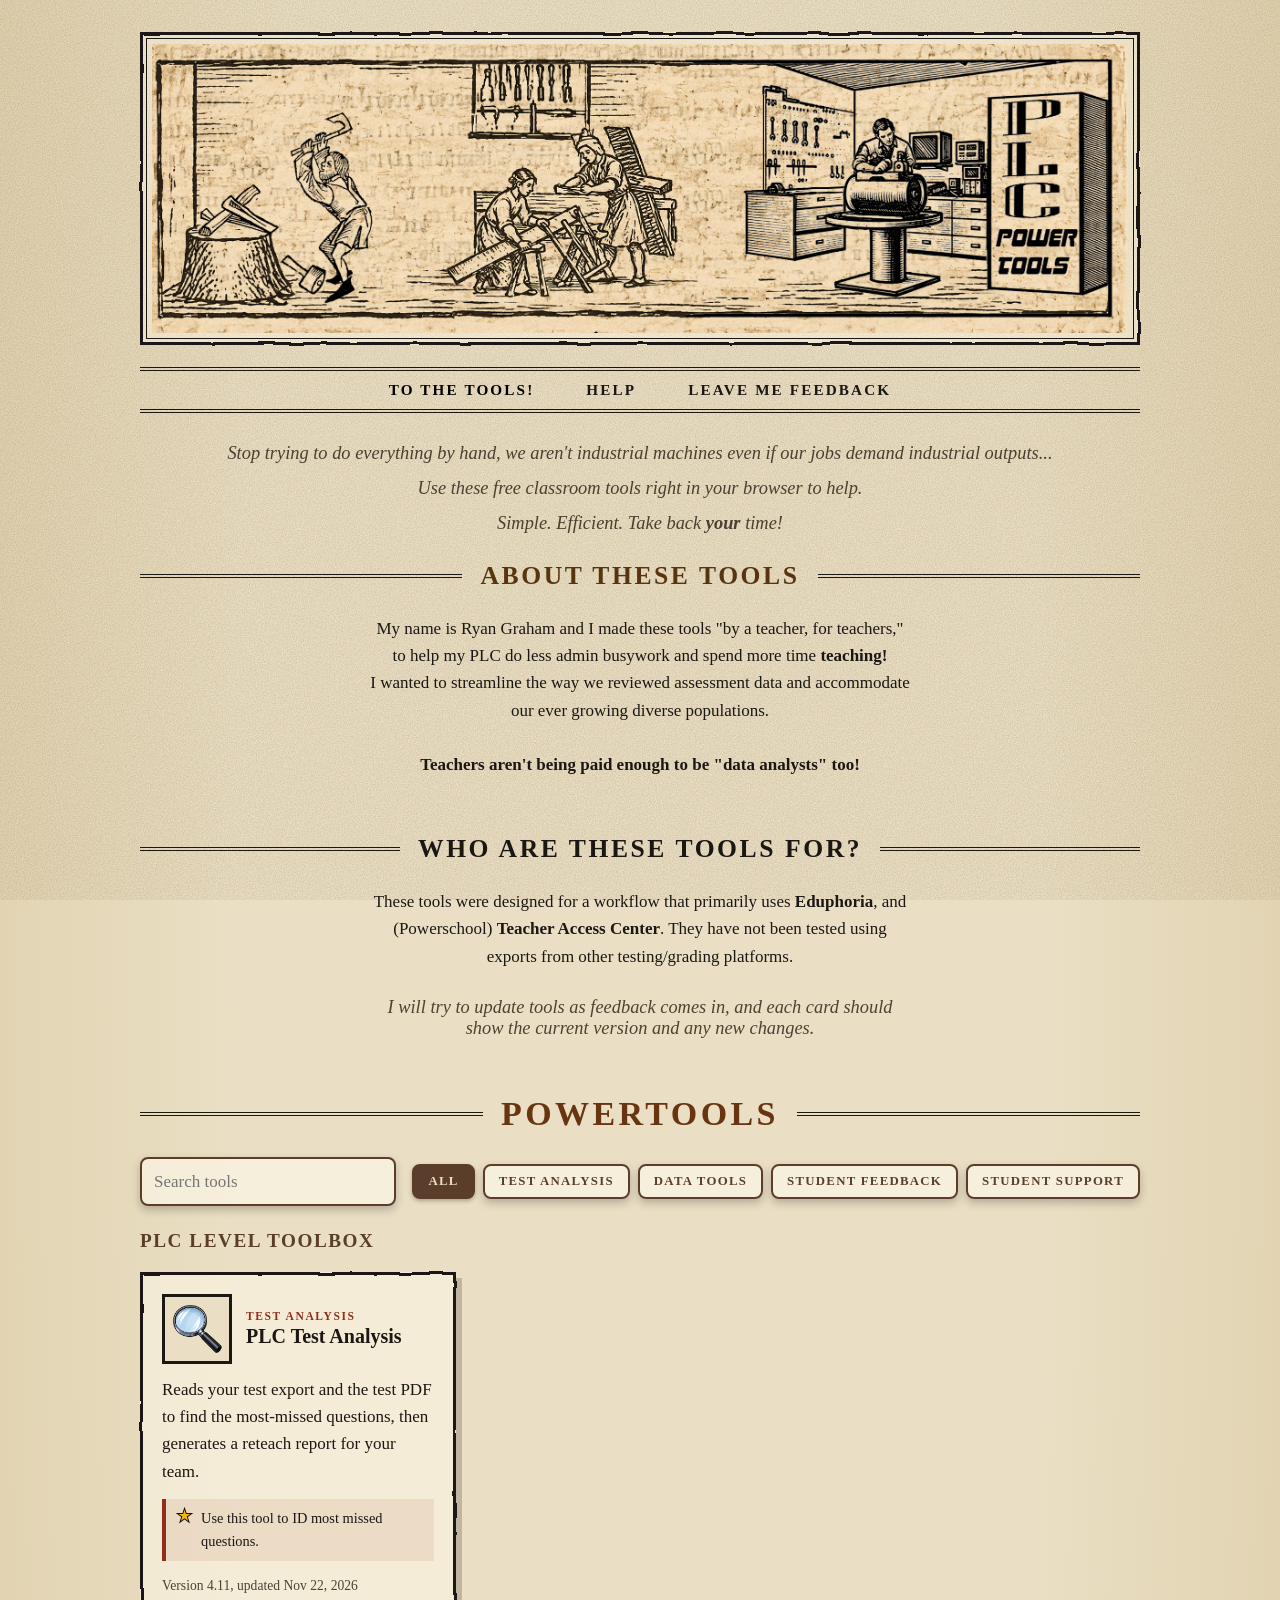
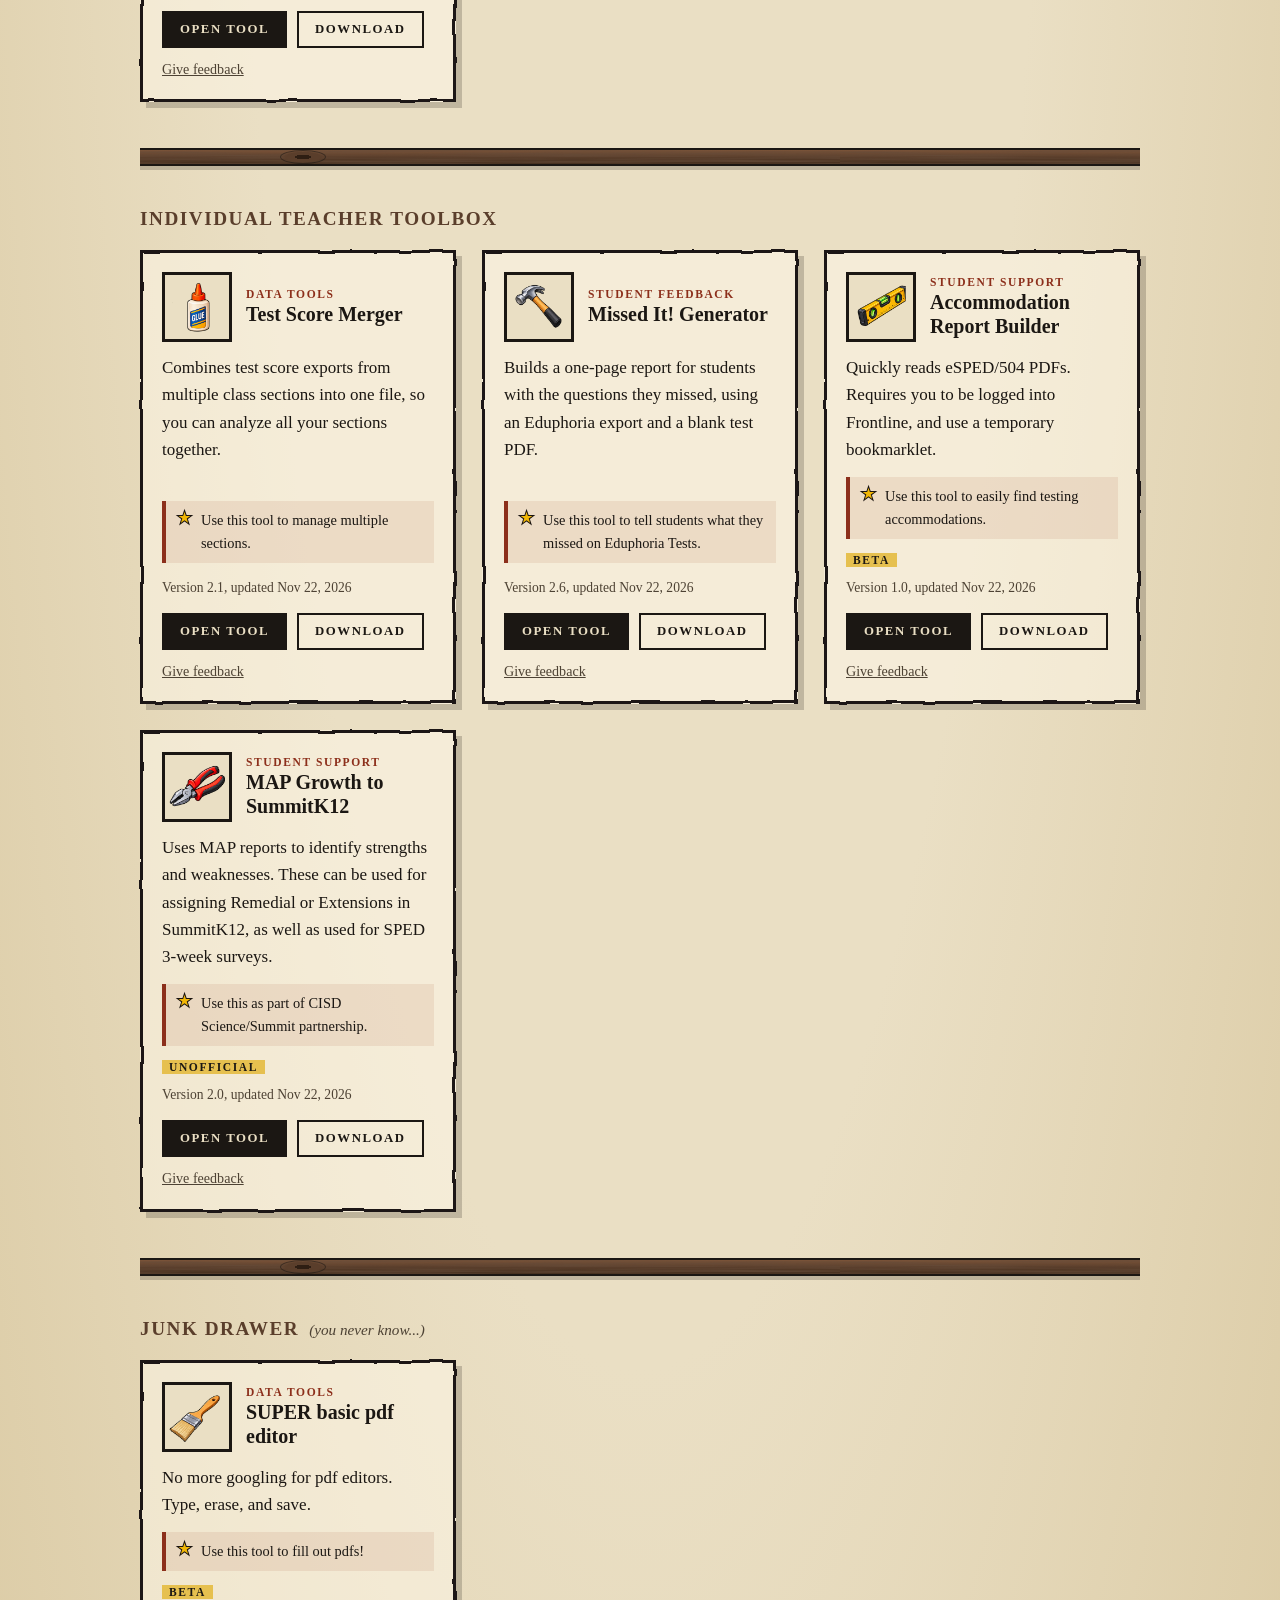
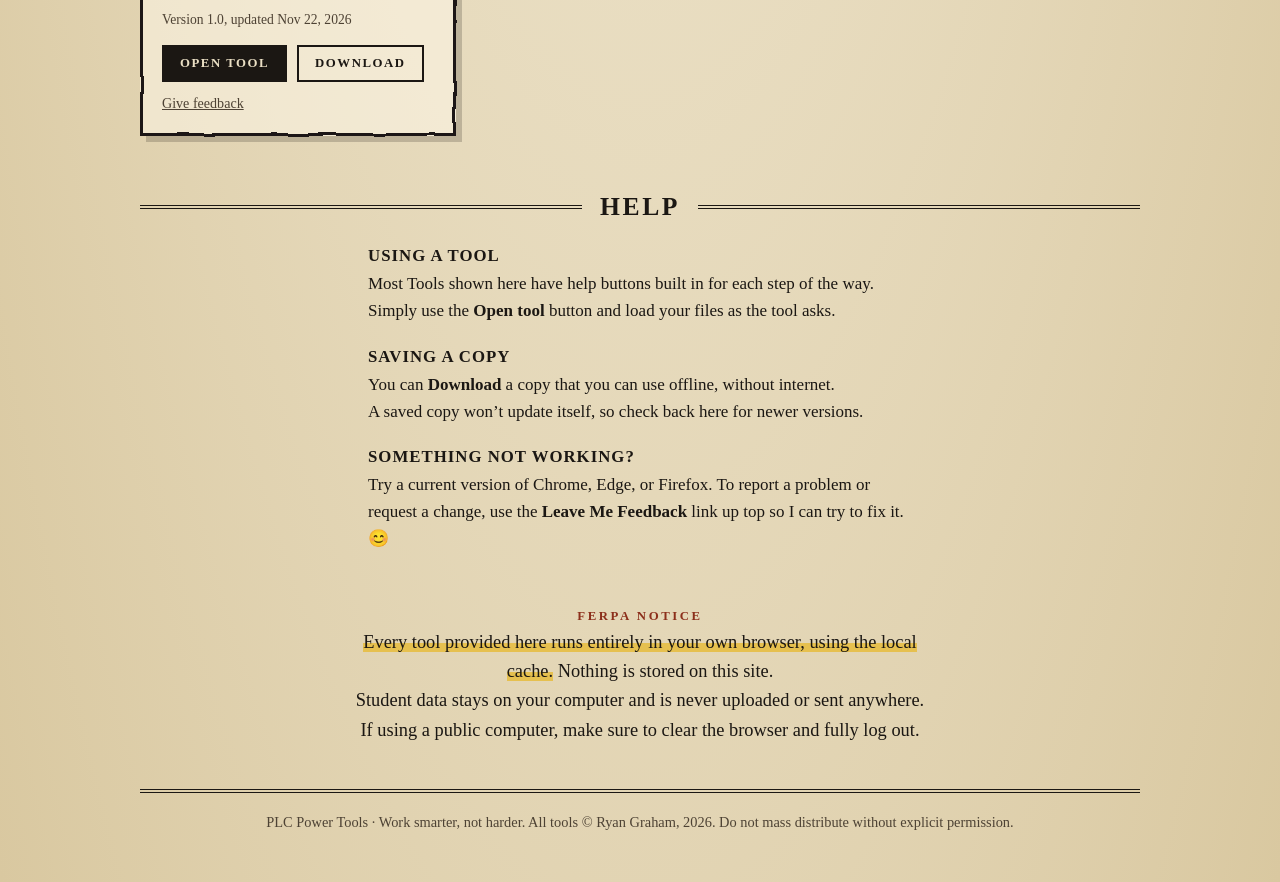
==== index.html @ 50024a50 "Update index.html" ====
<!DOCTYPE html>
<html lang="en">
<head>
<meta charset="utf-8">
<meta name="viewport" content="width=device-width, initial-scale=1">
<title>PLC Power Tools</title>
<link rel="icon" type="image/png" href="images/favicon.png">
<link rel="apple-touch-icon" href="images/apple-touch-icon.png">
<link rel="stylesheet" href="style.css">
<style id="editor-tweaks">/*ED:{"body > div:nth-of-type(1) > nav:nth-of-type(1) > a:nth-of-type(1)":{"color":"#000000"},"#help > div:nth-of-type(1)":{"width":"700px"},"#tools > h2:nth-of-type(1)":{"color":"#683512","font-size":"34px"},"#about > h2:nth-of-type(1)":{"color":"#5c3610"},"body > div:nth-of-type(1) > header:nth-of-type(1) > p:nth-of-type(2)":{"display":"flex","flex-direction":"column","align-items":"center","text-align":"center"},"body > div:nth-of-type(1) > header:nth-of-type(1) > p:nth-of-type(1)":{"display":"flex","flex-direction":"column","align-items":"center","text-align":"center"}}*/
body > div:nth-of-type(1) > nav:nth-of-type(1) > a:nth-of-type(1){color:#000000 !important}
#help > div:nth-of-type(1){width:700px !important}
#tools > h2:nth-of-type(1){color:#683512 !important;font-size:34px !important}
#about > h2:nth-of-type(1){color:#5c3610 !important}
body > div:nth-of-type(1) > header:nth-of-type(1) > p:nth-of-type(2){display:flex !important;flex-direction:column !important;align-items:center !important;text-align:center !important}
body > div:nth-of-type(1) > header:nth-of-type(1) > p:nth-of-type(1){display:flex !important;flex-direction:column !important;align-items:center !important;text-align:center !important}
</style>
<style id="card-tweaks">
/* Status tag (Beta, Unofficial) sits between the note and the version line */
.badge-top{display:block;width:fit-content;margin:0 0 10px 0;font:700 .72rem var(--slab);letter-spacing:.14em;text-transform:uppercase}
/* Star in front of each note */
.note-line{display:flex;align-items:flex-start;gap:8px}
.note-star{color:#f2b705;-webkit-text-stroke:1px #1a1410;font-size:1.3em;line-height:1;flex:none}
</style>
</head>
<body>
<svg width="0" height="0" style="position:absolute" aria-hidden="true"><filter id="rough"><feTurbulence type="fractalNoise" baseFrequency=".035" numOctaves="2" seed="4"/><feDisplacementMap in="SourceGraphic" scale="3.5"/></filter></svg>
  
  <div class="wrap">
  <header>
    <h1 class="sr" id="site-title">PLC Powertools</h1>
    <div class="frame rough"><img src="images/header.png" alt="PLC Power Tools! Power up your teaching toolbox."></div>
  </header>
    <nav aria-label="Sections">
  <a href="#tools" style="color: brown;">To the Tools!</a><br>
  <a href="#help">Help</a><br>
  <a href="feedback.html">Leave Me Feedback</a>
</nav>
    
    <header>
    <p class="tagline">Stop trying to do everything by hand, we aren't industrial machines even if our jobs demand industrial outputs...</p>
    <p class="tagline">Use these free classroom tools right in your browser to help.</p>
<p class="tagline">Simple. Efficient.&nbsp;Take back <b>your</b> time!</p><br>
  </header>

  <section id="about">
    <h2 class="sec">About These Tools</h2>
    <div class="prose">
      <p style="text-align: center;">My name is Ryan Graham and I made these tools "by a teacher, for teachers," to help my PLC do less admin busywork and spend more time <b>teaching!</b> <br> I wanted to streamline the way we reviewed assessment data and accommodate our ever growing diverse populations.</p><br>
      <p style="text-align: center;"><b> Teachers aren't being paid enough to be "data analysts" too!</b> </p>
    </div>
  </section>
  
 <section id="Who">
    <h2 class="sec">Who are these tools for?</h2>
    <div class="prose">
      <p style="text-align: center;">These tools were designed for a workflow that primarily uses <b>Eduphoria</b>, and (Powerschool) <b>Teacher Access Center</b>. They have not been tested using exports from other testing/grading platforms.</p><br>
      <p class="tagline">  I will try to update tools as feedback comes in, and each card should show the current version and any new changes. </p>
    </div>
  </section>
  
  <section id="tools">
    <h2 class="sec">Powertools</h2>
    <div class="controls">
      <input class="search" id="search" type="search" placeholder="Search tools" aria-label="Search tools">
      <div class="chips" id="chips" role="group" aria-label="Filter by category"></div>
    </div>
    <div id="boxes"></div>
    <div class="sr" id="status" role="status" aria-live="polite"></div>
  </section>

  <section id="help">
    <h2 class="sec">Help</h2>
    <div class="prose">
      <h3>Using a tool</h3>
      <p>Most Tools shown here have help buttons built in for each step of the way.</p>
      <p>Simply use the <strong>Open tool</strong> button and load your files as the tool asks.</p>
      <h3>Saving a copy</h3>
      <p>You can <strong>Download</strong> a copy that you can use offline, without internet. <br>A saved copy won’t update itself, so check back here for newer versions.</p>
      <h3>Something not working?</h3>
      <p>Try a current version of Chrome, Edge, or Firefox. To report a problem or request a change, use the <strong>Leave Me Feedback</strong> link up top so I can try to fix it. &#x1F60A;</p>
    </div>
  </section>


  <p class="promise"><b>FERPA Notice</b><mark>Every tool provided here runs entirely in your own browser, using the local cache.</mark> Nothing is stored on this site.<br> Student data stays on your computer and is never uploaded or sent anywhere. If using a public computer, make sure to clear the browser and fully log out.</p>

  <footer>PLC Power Tools &middot; Work smarter, not harder. All tools &copy; Ryan Graham, 2026. Do not mass distribute without explicit permission. </footer>
</div>

<script>
let TOOLS = [], activeCat = "All";
const BOXES = [
  {id:"plc",     title:"PLC Level Toolbox"},
  {id:"teacher", title:"Individual Teacher Toolbox"},
  {id:"junk",    title:"Junk Drawer", sub:"(you never know...)",
   empty:"Nothing in here yet... but give it time, the junk drawer always fills up with something."}
];
const $ = id => document.getElementById(id);
const ICONS = {
  drill:'<svg viewBox="0 0 64 64" aria-hidden="true"><path class="k" d="M20 16h26c5 0 8 3 8 8v4c0 3-2 5-5 5H20z"/><path class="k" d="M36 33h12l-3 22H33z"/><rect class="l" x="10" y="19" width="10" height="14"/><path class="l" d="M10 26H3M7 22l-3 8"/><path class="pp" d="M28 19v6M34 19v6M40 19v6"/></svg>',
  saw:'<svg viewBox="0 0 64 64" aria-hidden="true"><circle class="l" style="stroke-width:8;stroke-dasharray:6.5 5.02;stroke-linecap:butt" cx="32" cy="32" r="22"/><circle class="k" cx="32" cy="32" r="17"/><circle class="pf" cx="32" cy="32" r="4"/><path class="pp" d="M32 14v8M32 42v8M14 32h8M42 32h8"/></svg>',
  hammer:'<svg viewBox="0 0 64 64" aria-hidden="true"><g transform="rotate(35 32 32)"><rect class="k" x="28" y="22" width="8" height="40" rx="2"/><rect class="k" x="14" y="8" width="36" height="14" rx="2"/><path class="k" d="M14 10Q5 12 3 22l8-3q2-4 3-3z"/><path class="pp" d="M32 30v26"/></g></svg>',
  balance:'<svg viewBox="0 0 64 64" aria-hidden="true"><path class="l" d="M32 8v44M22 56h20M11 18h42M11 18l-8 20M11 18l8 20M53 18l-8 20M53 18l8 20"/><path class="k" d="M2 38h18q0 9-9 9t-9-9zM44 38h18q0 9-9 9t-9-9z"/><circle class="k" cx="32" cy="8" r="4"/></svg>',
  wrench:'<svg viewBox="0 0 64 64" aria-hidden="true"><g transform="rotate(-45 32 32)"><rect class="k" x="28" y="22" width="8" height="40" rx="4"/><circle class="k" cx="32" cy="15" r="11"/><rect class="pf" x="28.5" y="2" width="7" height="12"/></g></svg>',
  screwdriver:'<svg viewBox="0 0 64 64" aria-hidden="true"><g transform="rotate(45 32 32)"><rect class="k" x="25" y="34" width="14" height="26" rx="5"/><path class="l" d="M32 34V6"/><path class="k" d="M28 8h8l-1-5h-6z"/><path class="pp" d="M30 40v14M34 40v14"/></g></svg>',
  level:'<svg viewBox="0 0 64 64" aria-hidden="true"><rect class="k" x="4" y="22" width="56" height="20" rx="2"/><rect class="pf" x="21" y="27" width="22" height="10" rx="5"/><circle class="k" cx="32" cy="32" r="3"/><path class="l" style="stroke-width:1.5" d="M27 28v8M37 28v8"/><circle class="pf" cx="11" cy="32" r="3"/><circle class="pf" cx="53" cy="32" r="3"/></svg>',
  "tape-measure":'<svg viewBox="0 0 64 64" aria-hidden="true"><circle class="k" cx="28" cy="32" r="22"/><circle class="pf" cx="28" cy="32" r="11"/><circle class="k" cx="28" cy="32" r="4"/><rect class="k" x="40" y="42" width="22" height="7"/><rect class="k" x="61" y="39" width="3" height="12"/><path class="pp" d="M49 42v4M53 42v4M57 42v4"/></svg>',
  pliers:'<svg viewBox="0 0 64 64" aria-hidden="true"><path class="l" style="stroke-width:5" d="M27 5l5 25M37 5l-5 25"/><path class="l" style="stroke-width:7" d="M32 30l-9 27M32 30l9 27"/><circle class="pf" cx="32" cy="30" r="3"/></svg>',
  clamp:'<svg viewBox="0 0 64 64" aria-hidden="true"><path class="l" style="stroke-width:7;stroke-linejoin:round" d="M50 10H18q-8 0-8 8v28q0 8 8 8h32"/><path class="l" style="stroke-width:5" d="M36 61V24"/><rect class="k" x="30" y="19" width="12" height="5"/><path class="l" style="stroke-width:4" d="M28 61h16"/></svg>',
  magnifier:'<svg viewBox="0 0 64 64" aria-hidden="true"><circle class="l" style="stroke-width:6" cx="26" cy="26" r="16"/><path class="l" style="stroke-width:9" d="M38 38l20 20"/><path class="l" style="stroke-width:2" d="M17 22q3-6 9-7"/></svg>',
  paintbrush:'<svg viewBox="0 0 64 64" aria-hidden="true"><g transform="rotate(40 32 32)"><rect class="k" x="29" y="34" width="6" height="28" rx="3"/><rect class="k" x="26" y="24" width="12" height="11"/><path class="k" d="M26 24Q24 10 32 3Q40 10 38 24z"/><path class="pp" d="M27 30h10"/></g></svg>',
  glue:'<svg viewBox="0 0 64 64" aria-hidden="true"><path class="k" d="M20 28h24q4 0 4 5v21q0 5-5 5H21q-5 0-5-5V33q0-5 4-5z"/><path class="k" d="M24 28l4-10h8l4 10z"/><path class="k" d="M29 18l3-14 3 14z"/><rect class="pf" x="21" y="36" width="22" height="14" rx="1"/><path class="l" style="stroke-width:2" d="M25 41h14M25 46h10"/><path class="pp" d="M25 25h14"/></svg>'
};
// DEV NOTES: Unused tool icons that can be found in index: DRILL, SAW, BALANCE, WRENCH, SCREWDRIVER, TAPE-MEASURE, PLIERS, CLAMP, PAINTBRUSH
function el(tag, attrs, ...kids){
  const e = document.createElement(tag);
  for (const [k,v] of Object.entries(attrs||{})){
    if (k === "text") e.textContent = v; else e.setAttribute(k, v);
  }
  kids.forEach(c => e.append(c));
  return e;
}
function fmtDate(s){
  const d = new Date(s + "T12:00:00");
  return isNaN(d) ? s : d.toLocaleDateString(undefined,{year:"numeric",month:"short",day:"numeric"});
}
async function download(t, btn){
  const label = btn.textContent;
  try{
    const r = await fetch(t.file + "?v=" + encodeURIComponent(t.version), {cache:"no-cache"});
    if (!r.ok) throw new Error(r.status);
    const url = URL.createObjectURL(await r.blob());
    const a = el("a", {href:url, download:t.file.split("/").pop()});
    document.body.append(a); a.click(); a.remove(); URL.revokeObjectURL(url);
  }catch(e){
    btn.textContent = "Download failed";
    setTimeout(() => btn.textContent = label, 2500);
  }
}
function card(t){
  const open = el("a", {class:"btn primary", href:t.file + "?v=" + encodeURIComponent(t.version), text:"Open tool"});
  const dl = el("button", {class:"btn secondary", type:"button", text:"Download"});
  dl.addEventListener("click", () => download(t, dl));
  const fb = el("a", {class:"link", href:"feedback.html?tool=" + encodeURIComponent(t.id), text:"Give feedback"});
  const cat = el("p",{class:"cat",text:t.category});
  const tag = t.status ? el("span",{class:"badge badge-top",text:t.status}) : "";
  const head = el("div",{class:"head"});
  if (t.icon){
    const p = el("span",{class:"plate"});
    const img = el("img",{src:"images/icons/" + t.icon + ".png", alt:"", loading:"lazy"});
    // If the image file is missing, fall back to the old built-in drawing
    img.addEventListener("error", () => {
      if (ICONS[t.icon]) p.innerHTML = ICONS[t.icon]; else p.remove();
    });
    p.append(img);
    head.append(p);
  }
  head.append(el("div",{}, cat, el("h3",{text:t.title})));
  const c = el("article", {class:"card rough"},
    head,
    el("p",{class:"desc",text:t.description}),
    t.note ? el("p",{class:"note-line"}, el("span",{class:"note-star","aria-hidden":"true",text:"\u2605"}), el("span",{text:t.note})) : "",
    tag,
    el("p",{class:"meta",text:"Version " + t.version + ", updated " + fmtDate(t.updated)}),
    el("div",{class:"actions"}, open, dl, fb)
  );
  return c;
}
function render(){
  const q = $("search").value.trim().toLowerCase();
  const filtering = activeCat !== "All" || q !== "";
  const list = TOOLS.filter(t =>
    (activeCat === "All" || t.category === activeCat) &&
    (!q || (t.title + " " + t.description + " " + t.category).toLowerCase().includes(q)));
  const root = $("boxes"); root.replaceChildren();
  let shown = 0;
  BOXES.forEach(b => {
    const items = list.filter(t => (t.toolbox || "teacher") === b.id);
    // Hide a toolbox with no matches; an empty box with a teaser only shows when nothing is filtered
    if (!items.length && !(b.empty && !filtering)) return;
    if (shown++) root.append(el("div",{class:"divider",role:"separator"}));
    const title = el("h3",{class:"box-title"}, b.title);
    if (b.sub) title.append(el("span",{class:"box-sub",text:b.sub}));
    const box = el("div",{class:"toolbox"}, title);
    if (items.length){
      const g = el("div",{class:"grid"});
      items.forEach(t => g.append(card(t)));
      box.append(g);
    } else {
      box.append(el("div",{class:"empty",text:b.empty}));
    }
    root.append(box);
  });
  if (!shown) root.append(el("div",{class:"empty",text:"No tools match. Clear the search or choose another category."}));
  $("status").textContent = list.length + (list.length === 1 ? " tool shown" : " tools shown");
}
function renderChips(){
  const cats = ["All", ...new Set(TOOLS.map(t => t.category))];
  const box = $("chips"); box.replaceChildren();
  if (cats.length < 3) return;
  cats.forEach(c => {
    const b = el("button",{class:"chip",type:"button","aria-pressed":String(c===activeCat),text:c});
    b.addEventListener("click", () => { activeCat = c; renderChips(); render(); });
    box.append(b);
  });
}
async function init(){
  try{
    const r = await fetch("tools.json", {cache:"no-cache"});
    if (!r.ok) throw new Error("HTTP " + r.status);
    const data = await r.json();
    if (data.site && data.site.title){ $("site-title").textContent = data.site.title; document.title = data.site.title; }
    TOOLS = data.tools || [];
    renderChips(); render();
    $("search").addEventListener("input", render);
  }catch(e){
    $("boxes").append(el("div",{class:"error",text:"Couldn’t load the tool list. If you opened this file directly from your computer, publish it with GitHub Pages or a local web server instead, because browsers block loading tools.json from a local file."}));
  }
}
init();
</script>
</body>
</html>
---- style.css ----
:root{
  --paper:#eadfc4; --paper2:#d9c8a0; --ink:#1b1713; --soft:#4d4234; --rust:#8c2f1b; --mark:#e6c04f; --brown:#5a3e2b;
  --slab:Rockwell,"Rockwell Nova","Roboto Slab",Clarendon,"Bookman Old Style",Georgia,serif;
  --body:Charter,"Bitstream Charter","Sitka Text",Georgia,serif;
}
*{box-sizing:border-box}
html{background:var(--paper2); scroll-behavior:smooth}
body{margin:0; min-height:100vh; color:var(--ink); font:17px/1.6 var(--body);
  background:radial-gradient(ellipse at 50% 25%,var(--paper) 45%,var(--paper2) 100%)}
body::before{content:""; position:fixed; inset:0; pointer-events:none; opacity:.5; mix-blend-mode:multiply;
  background:url("data:image/svg+xml,%3Csvg xmlns='http://www.w3.org/2000/svg' width='300' height='300'%3E%3Cfilter id='n'%3E%3CfeTurbulence type='fractalNoise' baseFrequency='.85' numOctaves='3' stitchTiles='stitch'/%3E%3CfeColorMatrix values='0 0 0 0 .35 0 0 0 0 .27 0 0 0 0 .17 0 0 0 .9 -.25'/%3E%3C/filter%3E%3Crect width='300' height='300' filter='url(%23n)'/%3E%3C/svg%3E")}
.wrap{max-width:1040px; margin:0 auto; padding:32px 20px 48px}
.sr{position:absolute; width:1px; height:1px; overflow:hidden; clip:rect(0 0 0 0); white-space:nowrap}
.rough{position:relative}
.rough::before{content:""; position:absolute; inset:0; border:3px solid var(--ink); filter:url(#rough); pointer-events:none}
.frame{padding:12px; background:rgba(255,250,235,.4)}
.frame::after{content:""; position:absolute; inset:6px; border:1px solid var(--ink); pointer-events:none}
.frame img{display:block; width:100%; height:auto}
.tagline{margin:14px 0 0; text-align:center; font:italic 1.15rem var(--body); color:var(--soft)}
nav{display:flex; justify-content:center; flex-wrap:wrap; margin:22px 0 30px; border-top:4px double var(--ink); border-bottom:4px double var(--ink)}
nav a{padding:10px 26px; font:700 .95rem var(--slab); letter-spacing:.14em; text-transform:uppercase; color:var(--ink); text-decoration:none}
nav a:hover{color:var(--rust)}
a:focus-visible,button:focus-visible,input:focus-visible,summary:focus-visible{outline:3px solid var(--rust); outline-offset:2px}
.promise{max-width:62ch; margin:0 auto 44px; text-align:center; font-size:1.15rem}
.promise b{display:block; font:700 .8rem var(--slab); letter-spacing:.2em; text-transform:uppercase; color:var(--rust); margin-bottom:4px}
.promise mark{background:linear-gradient(transparent 55%,var(--mark) 55%); color:inherit}
.sec{display:flex; align-items:center; gap:18px; margin:0 0 24px; font:700 1.6rem var(--slab); letter-spacing:.1em; text-transform:uppercase}
.sec::before,.sec::after{content:""; flex:1; border-top:4px double var(--ink)}
section{margin-bottom:56px; scroll-margin-top:12px}
.controls{display:flex; flex-wrap:wrap; gap:12px 16px; align-items:center; margin-bottom:24px}
.search{flex:1 1 240px; min-width:0; padding:9px 12px; font:inherit; color:var(--ink);
  background:rgba(255,250,235,.6); border:2px solid var(--brown); border-radius:8px;
  box-shadow:0 4px 8px rgba(27,23,19,.25)}
.chips{display:flex; flex-wrap:wrap; gap:8px}
.chip{font:700 .8rem var(--slab); letter-spacing:.1em; text-transform:uppercase; padding:8px 14px;
  color:var(--brown); background:rgba(255,250,235,.6); border:2px solid var(--brown); border-radius:8px;
  cursor:pointer; box-shadow:0 4px 8px rgba(27,23,19,.25)}
.chip:hover{transform:translateY(-1px); box-shadow:0 6px 10px rgba(27,23,19,.3)}
.chip[aria-pressed="true"]{background:var(--brown); color:var(--paper); box-shadow:0 2px 4px rgba(27,23,19,.3)}
.grid{display:grid; grid-template-columns:repeat(auto-fill,minmax(300px,1fr)); gap:26px}
.card{display:flex; flex-direction:column; padding:22px; background:rgba(255,250,235,.5); box-shadow:6px 6px 0 rgba(27,23,19,.2)}
.head{display:flex; gap:14px; align-items:center; margin-bottom:12px}
.plate{flex:none; width:70px; height:70px; display:grid; place-items:center; border:3px solid var(--ink); background:var(--paper)}
.plate svg{width:50px; height:50px; color:var(--ink)}
.plate img{display:block; width:56px; height:56px; object-fit:contain}
.k{fill:currentColor} .l{fill:none; stroke:currentColor; stroke-width:3; stroke-linecap:round} .pp{fill:none; stroke:var(--paper); stroke-width:2} .pf{fill:var(--paper)}
.cat{margin:0 0 2px; font:700 .72rem var(--slab); letter-spacing:.14em; text-transform:uppercase; color:var(--rust)}
.badge{margin-left:8px; padding:1px 7px; background:var(--mark); color:var(--ink)}
.card h3{margin:0; font:700 1.25rem/1.2 var(--slab)}
.desc{flex:1; margin:0 0 14px}
.note-line{margin:0 0 14px; padding:8px 10px; font-size:.9rem; background:rgba(140,47,27,.09); border-left:4px solid var(--rust)}
.meta{margin:0 0 14px; font-size:.85rem; color:var(--soft)}
.actions{display:flex; flex-wrap:wrap; gap:10px; align-items:center}
.btn{display:inline-block; padding:9px 16px; font:700 .8rem var(--slab); letter-spacing:.12em; text-transform:uppercase; text-decoration:none; cursor:pointer; border:2px solid var(--ink)}
.btn.primary{background:var(--ink); color:var(--paper)}
.btn.secondary{background:transparent; color:var(--ink)}
.btn:hover{background:var(--rust); border-color:var(--rust); color:var(--paper)}
.link{font-size:.88rem; color:var(--soft)}
details{margin-top:14px; padding-top:10px; font-size:.9rem; border-top:1px dashed var(--soft)}
summary{cursor:pointer; color:var(--soft)}
details p{margin:8px 0 0}
.empty,.error{padding:22px; border:2px dashed var(--ink); background:rgba(255,250,235,.5)}
.prose{max-width:64ch; margin:0 auto}
.prose h3{margin:22px 0 4px; font:700 1.05rem var(--slab); letter-spacing:.06em; text-transform:uppercase}
.prose p{margin:0}
footer{padding-top:18px; text-align:center; font-size:.9rem; color:var(--soft); border-top:4px double var(--ink)}
@media (prefers-reduced-motion:no-preference){.btn,.chip{transition:background .15s, transform .15s, box-shadow .15s}}
.back{display:inline-block; margin-bottom:18px; font:700 .85rem var(--slab); letter-spacing:.12em; text-transform:uppercase; color:var(--ink); text-decoration:none}
.back:hover{color:var(--rust)}
.form{max-width:640px; margin:0 auto 40px; padding:28px}
.field{margin-bottom:22px}
.field label{display:block; margin-bottom:6px; font:700 .8rem var(--slab); letter-spacing:.14em; text-transform:uppercase}
.field .hint{display:block; margin-top:4px; font-size:.85rem; color:var(--soft)}
.field input,.field select,.field textarea{width:100%; padding:10px 12px; font:inherit; color:var(--ink); background:rgba(255,250,235,.75); border:2px solid var(--ink); border-radius:0}
.field textarea{min-height:170px; resize:vertical}
.hp{position:absolute; left:-9999px}
.thanks{text-align:center}
.thanks h2{font:700 1.5rem var(--slab); text-transform:uppercase; letter-spacing:.08em; margin:0 0 8px}
[hidden]{display:none !important}

/* ---- Toolboxes ---- */
#tools > .sec{font-size:calc(1.6rem + 2pt)}
.box-title{margin:0 0 20px; font:700 1.2rem var(--slab); letter-spacing:.08em; text-transform:uppercase; color:var(--brown)}
.box-sub{margin-left:10px; font:italic 400 .95rem var(--body); letter-spacing:0; text-transform:none; color:var(--soft)}
/* Woodgrain plank divider */
.divider{position:relative; height:18px; margin:46px 0 42px; border-top:2px solid var(--ink); border-bottom:2px solid var(--ink);
  background:
    url("data:image/svg+xml,%3Csvg xmlns='http://www.w3.org/2000/svg' width='700' height='18'%3E%3Cfilter id='g' x='0' y='0' width='100%25' height='100%25'%3E%3CfeTurbulence type='fractalNoise' baseFrequency='.006 .55' numOctaves='3' seed='7'/%3E%3CfeColorMatrix values='0 0 0 0 .13 0 0 0 0 .07 0 0 0 0 .04 0 0 0 1.5 -.5'/%3E%3C/filter%3E%3Crect width='700' height='18' filter='url(%23g)'/%3E%3C/svg%3E"),
    linear-gradient(180deg,#7b5439 0%,var(--brown) 50%,#46301f 100%);
  box-shadow:0 4px 0 rgba(27,23,19,.2)}
.divider::after{content:""; position:absolute; top:50%; left:14%; width:44px; height:12px; transform:translateY(-50%);
  border-radius:50%; border:1px solid rgba(27,23,19,.55);
  background:radial-gradient(ellipse,#2e1e13 0 25%,#5a3e2b 26% 55%,transparent 70%)}
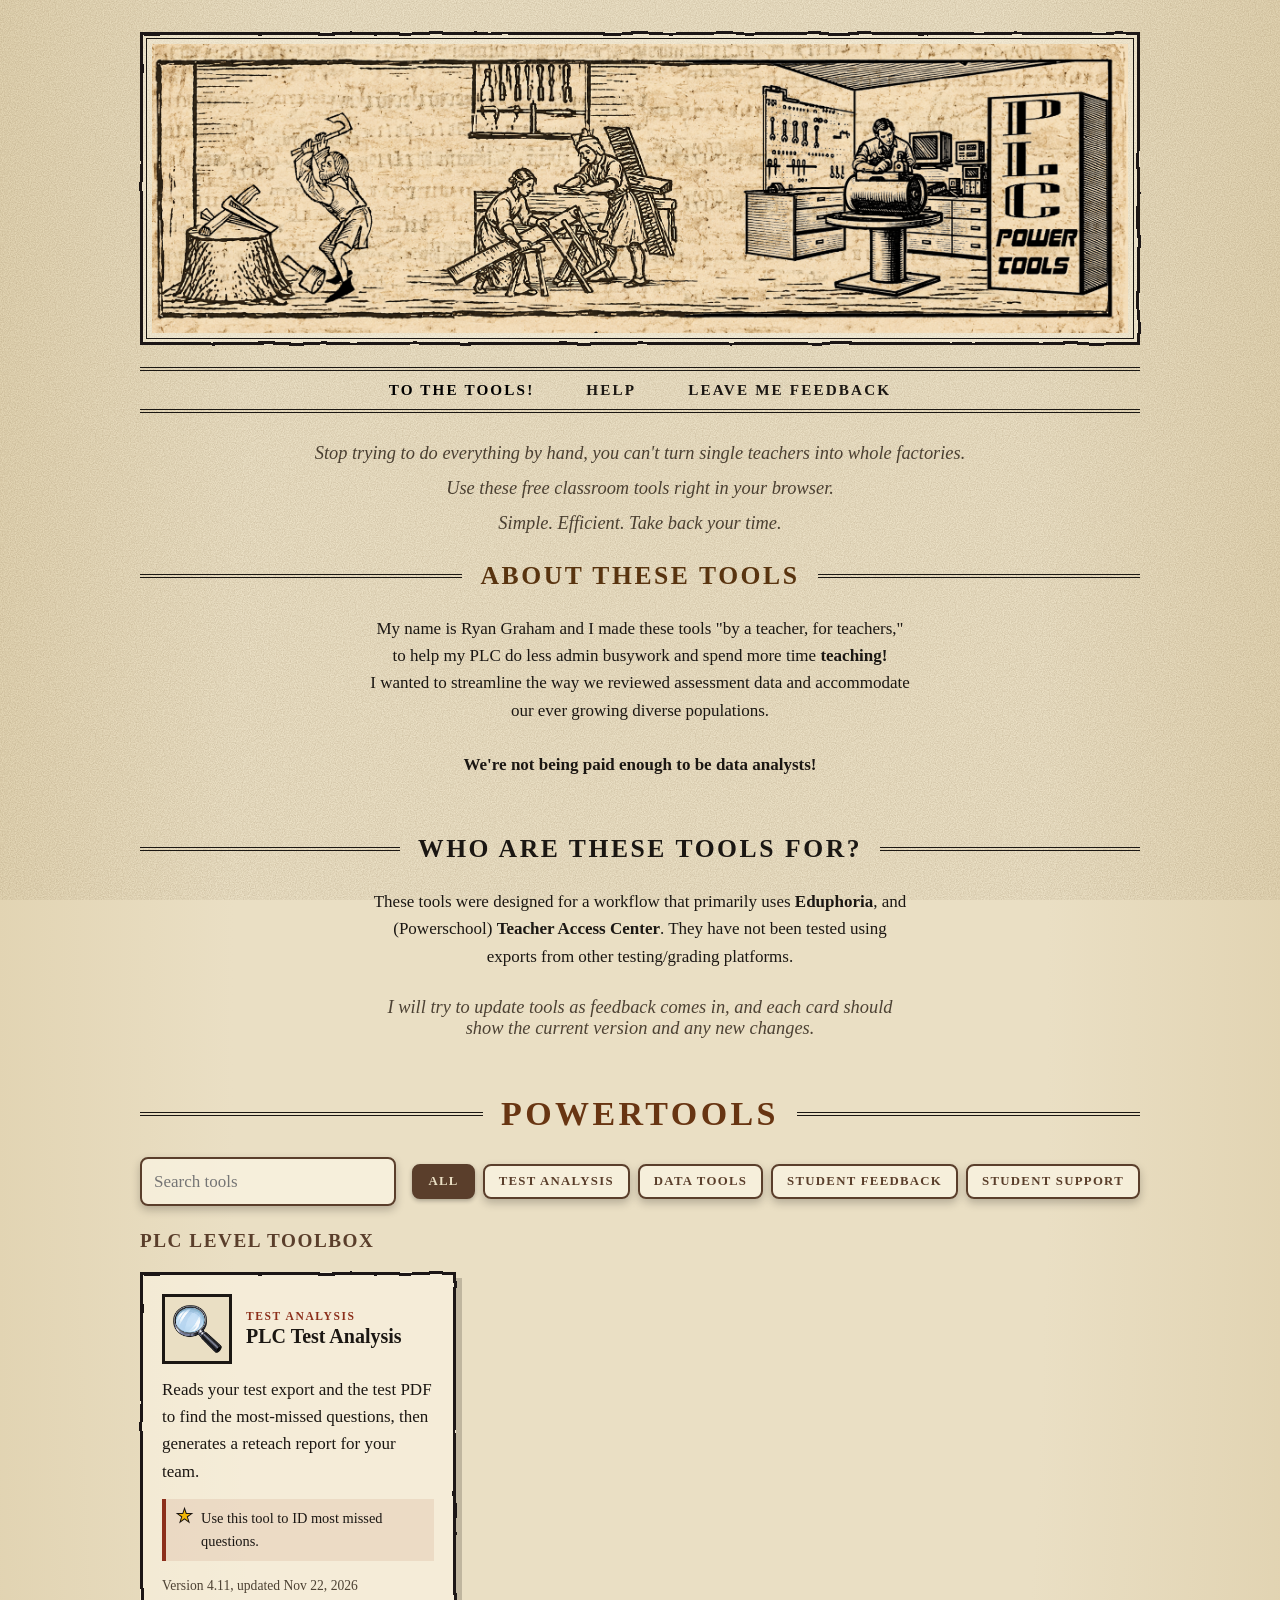
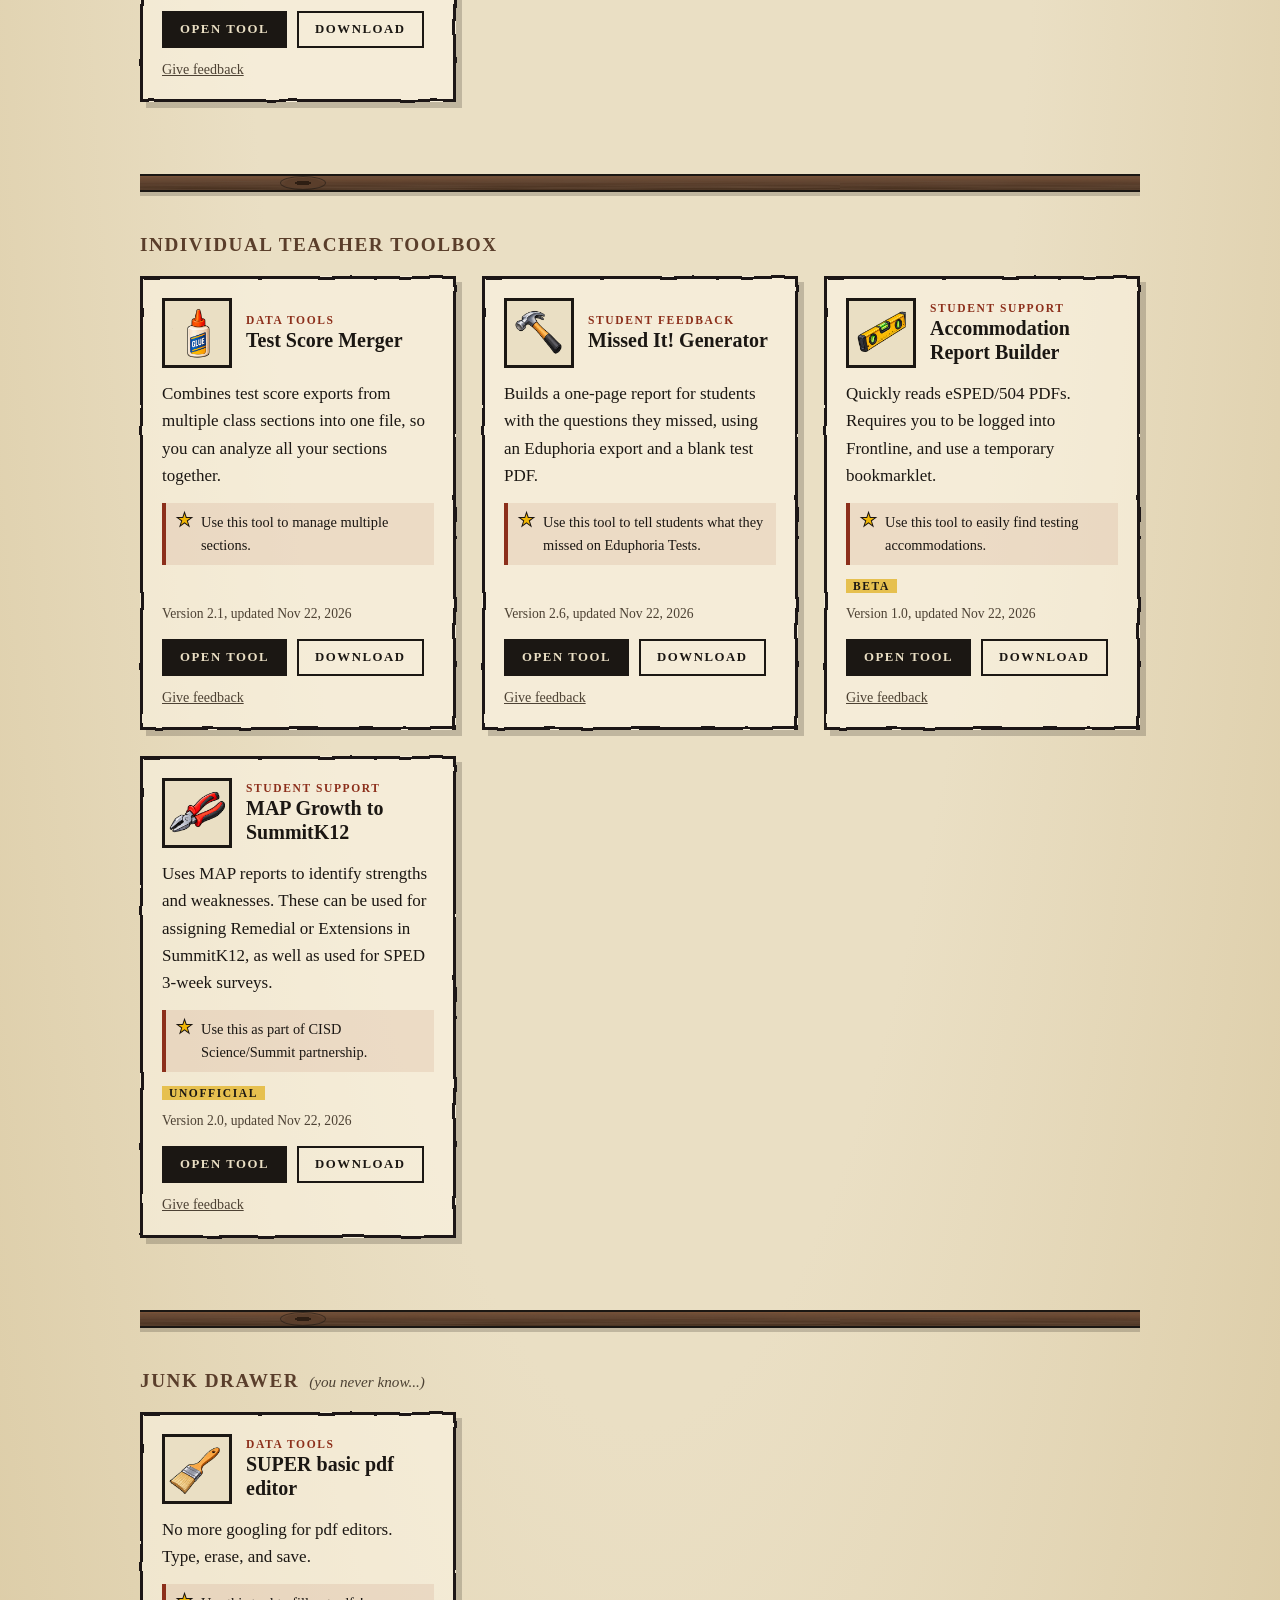
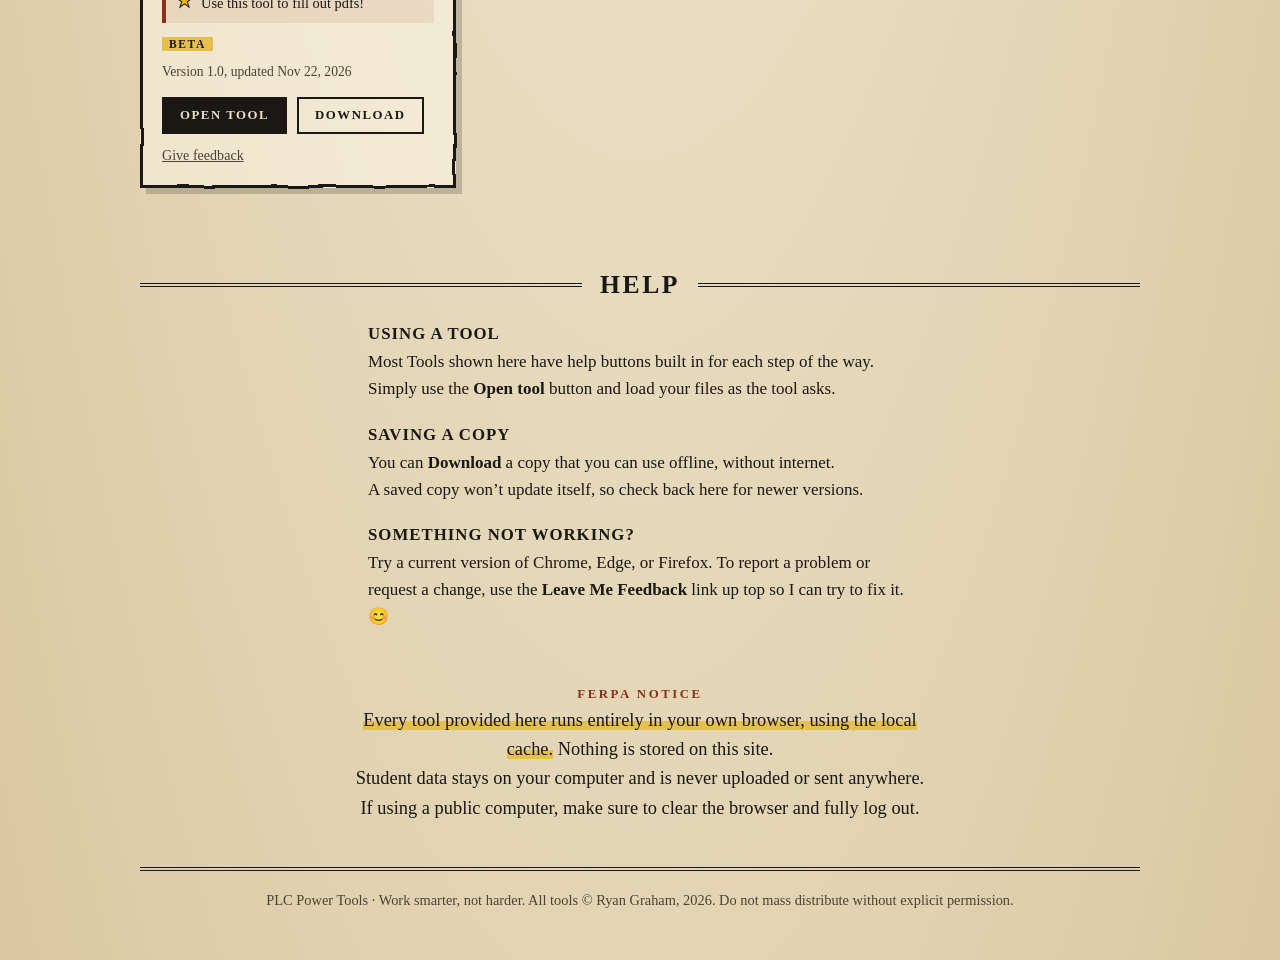
==== commit 80e4d544: "Add files via upload" ====
--- a/index.html
+++ b/index.html
@@ -38,16 +38,15 @@
 </nav>
     
     <header>
-    <p class="tagline">Stop trying to do everything by hand, we aren't industrial machines even if our jobs demand industrial outputs...</p>
-    <p class="tagline">Use these free classroom tools right in your browser to help.</p>
-<p class="tagline">Simple. Efficient.&nbsp;Take back <b>your</b> time!</p><br>
+    <p class="tagline">Stop trying to do everything by hand, you can't turn single teachers into whole factories.</p>
+    <p class="tagline">Use these free classroom tools right in your browser.</p>
+<p class="tagline">Simple. Efficient.&nbsp;Take back your time.</p><br>
   </header>
 
   <section id="about">
     <h2 class="sec">About These Tools</h2>
     <div class="prose">
-      <p style="text-align: center;">My name is Ryan Graham and I made these tools "by a teacher, for teachers," to help my PLC do less admin busywork and spend more time <b>teaching!</b> <br> I wanted to streamline the way we reviewed assessment data and accommodate our ever growing diverse populations.</p><br>
-      <p style="text-align: center;"><b> Teachers aren't being paid enough to be "data analysts" too!</b> </p>
+      <p style="text-align: center;">My name is Ryan Graham and I made these tools "by a teacher, for teachers," to help my PLC do less admin busywork and spend more time <b>teaching!</b> <br> I wanted to streamline the way we reviewed assessment data and accommodate our ever growing diverse populations.<br><br><b> We're not being paid enough to be data analysts!</b></p>
     </div>
   </section>
   
@@ -144,7 +143,7 @@
   dl.addEventListener("click", () => download(t, dl));
   const fb = el("a", {class:"link", href:"feedback.html?tool=" + encodeURIComponent(t.id), text:"Give feedback"});
   const cat = el("p",{class:"cat",text:t.category});
-  const tag = t.status ? el("span",{class:"badge badge-top",text:t.status}) : "";
+  const tag = t.status ? el("span",{class:"badge badge-top",text:t.status}) : el("div",{class:"slot"});
   const head = el("div",{class:"head"});
   if (t.icon){
     const p = el("span",{class:"plate"});
@@ -160,7 +159,7 @@
   const c = el("article", {class:"card rough"},
     head,
     el("p",{class:"desc",text:t.description}),
-    t.note ? el("p",{class:"note-line"}, el("span",{class:"note-star","aria-hidden":"true",text:"\u2605"}), el("span",{text:t.note})) : "",
+    t.note ? el("p",{class:"note-line"}, el("span",{class:"note-star","aria-hidden":"true",text:"\u2605"}), el("span",{text:t.note})) : el("div",{class:"slot"}),
     tag,
     el("p",{class:"meta",text:"Version " + t.version + ", updated " + fmtDate(t.updated)}),
     el("div",{class:"actions"}, open, dl, fb)
--- a/style.css
+++ b/style.css
@@ -91,3 +91,13 @@
 .divider::after{content:""; position:absolute; top:50%; left:14%; width:44px; height:12px; transform:translateY(-50%);
   border-radius:50%; border:1px solid rgba(27,23,19,.55);
   background:radial-gradient(ellipse,#2e1e13 0 25%,#5a3e2b 26% 55%,transparent 70%)}
+
+/* ---- Line up card sections across each row ----
+   Each card has 6 slots: header, description, note, tag, version, buttons.
+   Subgrid makes every card in a row share the same row heights, so the
+   notes (and everything else) line up. Older browsers just keep the old layout. */
+@supports (grid-template-rows: subgrid){
+  .grid{row-gap:0}
+  .card{display:grid; grid-template-rows:subgrid; grid-row:span 6; row-gap:0; margin-bottom:26px}
+  .card .actions{align-self:start}
+}
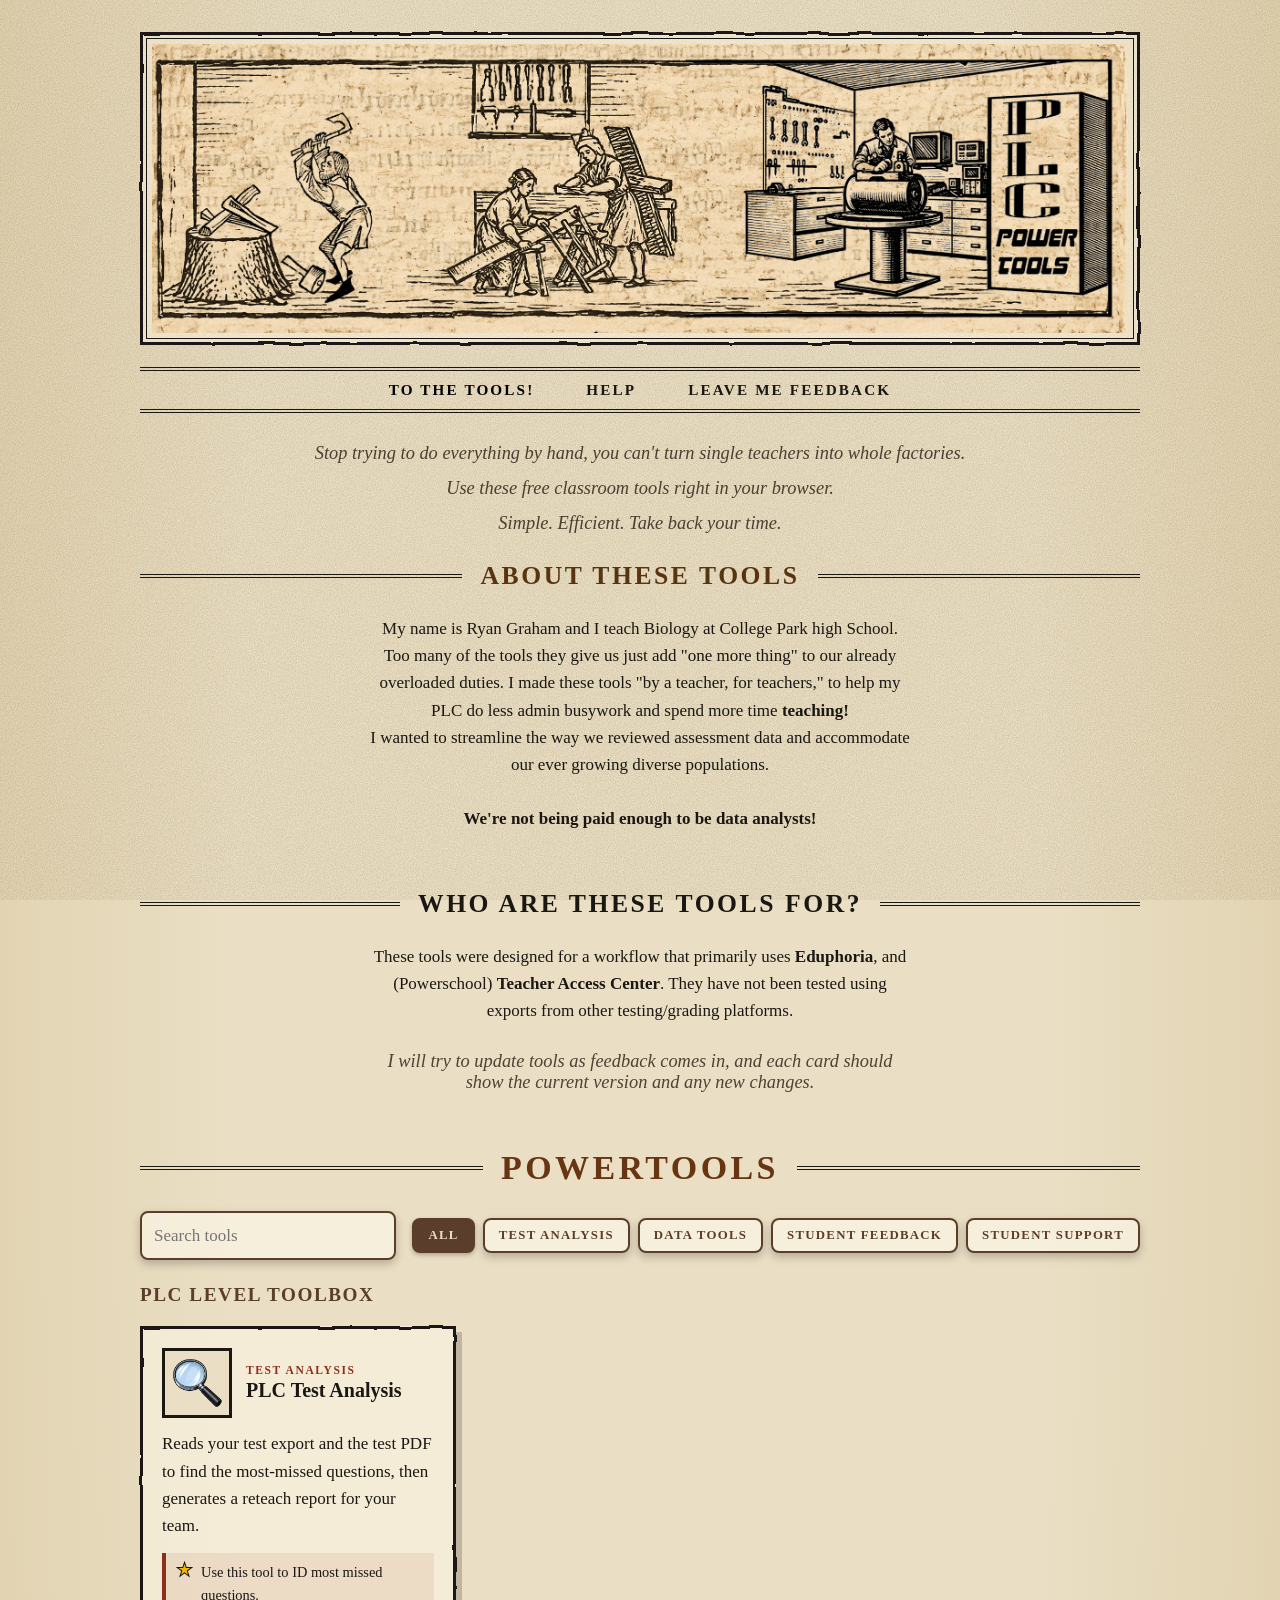
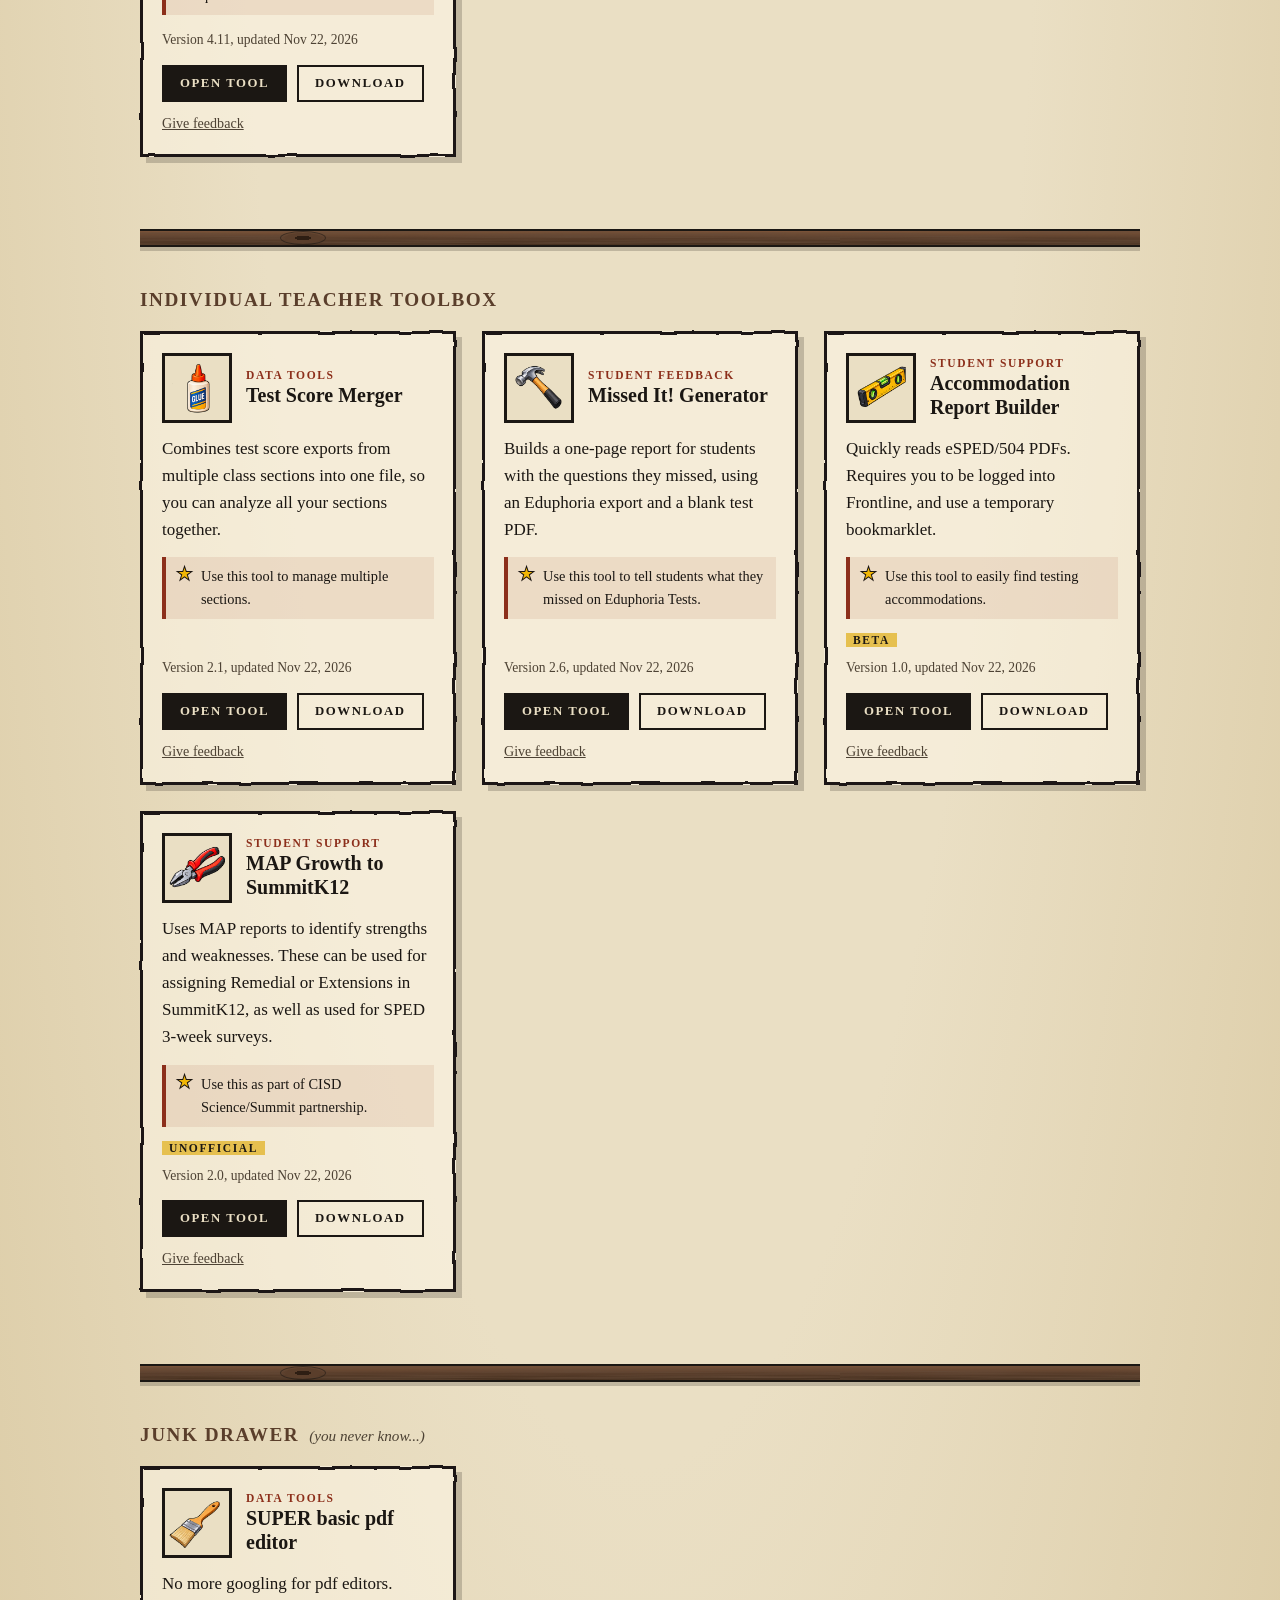
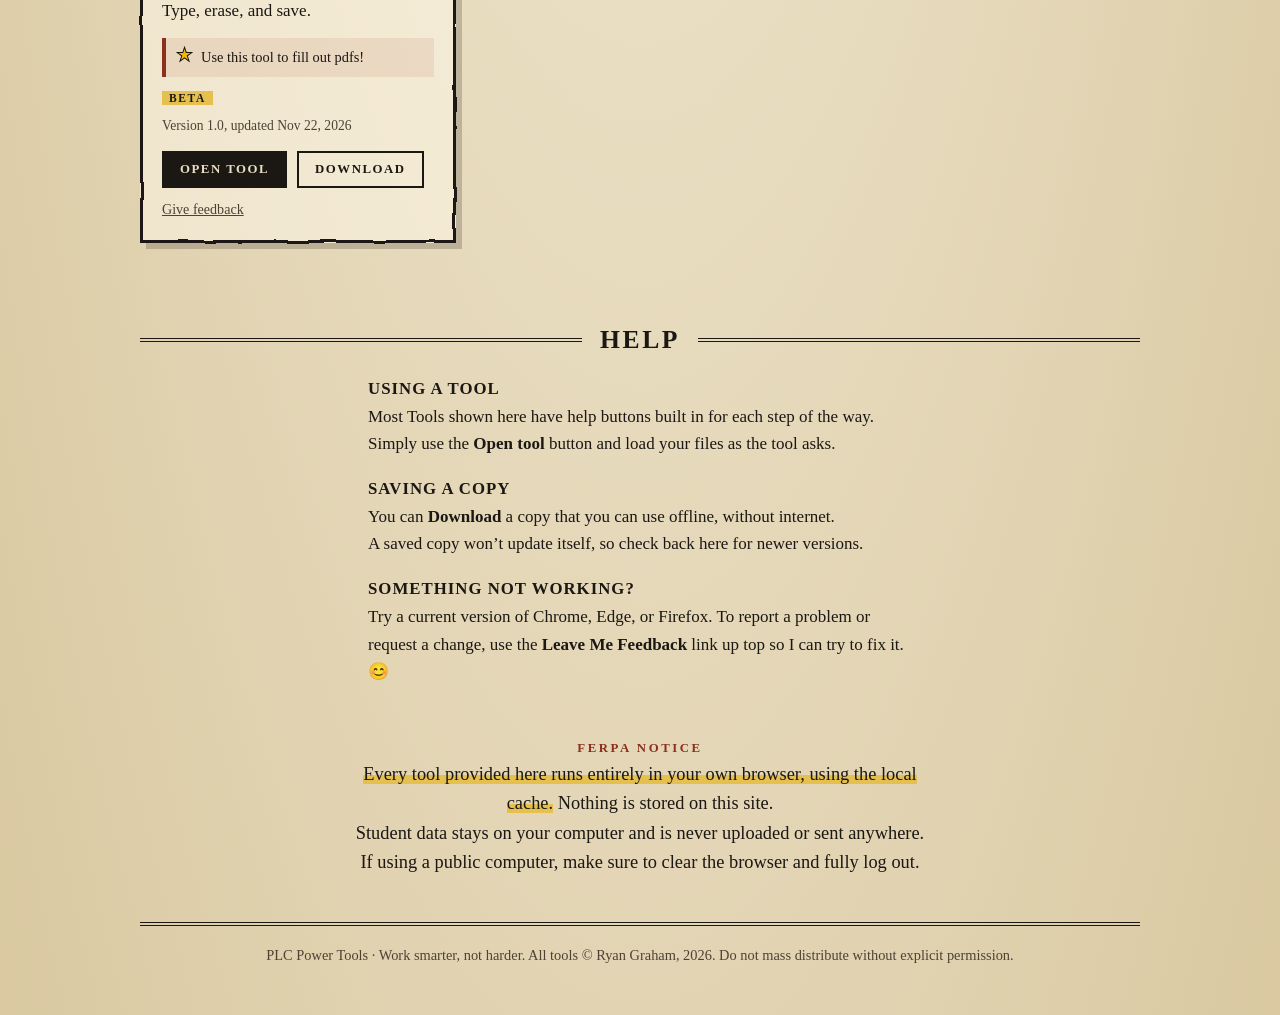
==== commit 10096934: "Update index.html" ====
--- a/index.html
+++ b/index.html
@@ -46,7 +46,8 @@
   <section id="about">
     <h2 class="sec">About These Tools</h2>
     <div class="prose">
-      <p style="text-align: center;">My name is Ryan Graham and I made these tools "by a teacher, for teachers," to help my PLC do less admin busywork and spend more time <b>teaching!</b> <br> I wanted to streamline the way we reviewed assessment data and accommodate our ever growing diverse populations.<br><br><b> We're not being paid enough to be data analysts!</b></p>
+      <p style="text-align: center;">My name is Ryan Graham and I teach Biology at College Park high School.<br> Too many of the tools they give us just add "one more thing" to our already overloaded duties. I made these tools "by a teacher, for teachers," to help my PLC do less admin busywork and spend more time <b>teaching!</b> 
+      <br> I wanted to streamline the way we reviewed assessment data and accommodate our ever growing diverse populations.<br><br><b> We're not being paid enough to be data analysts!</b></p>
     </div>
   </section>
   
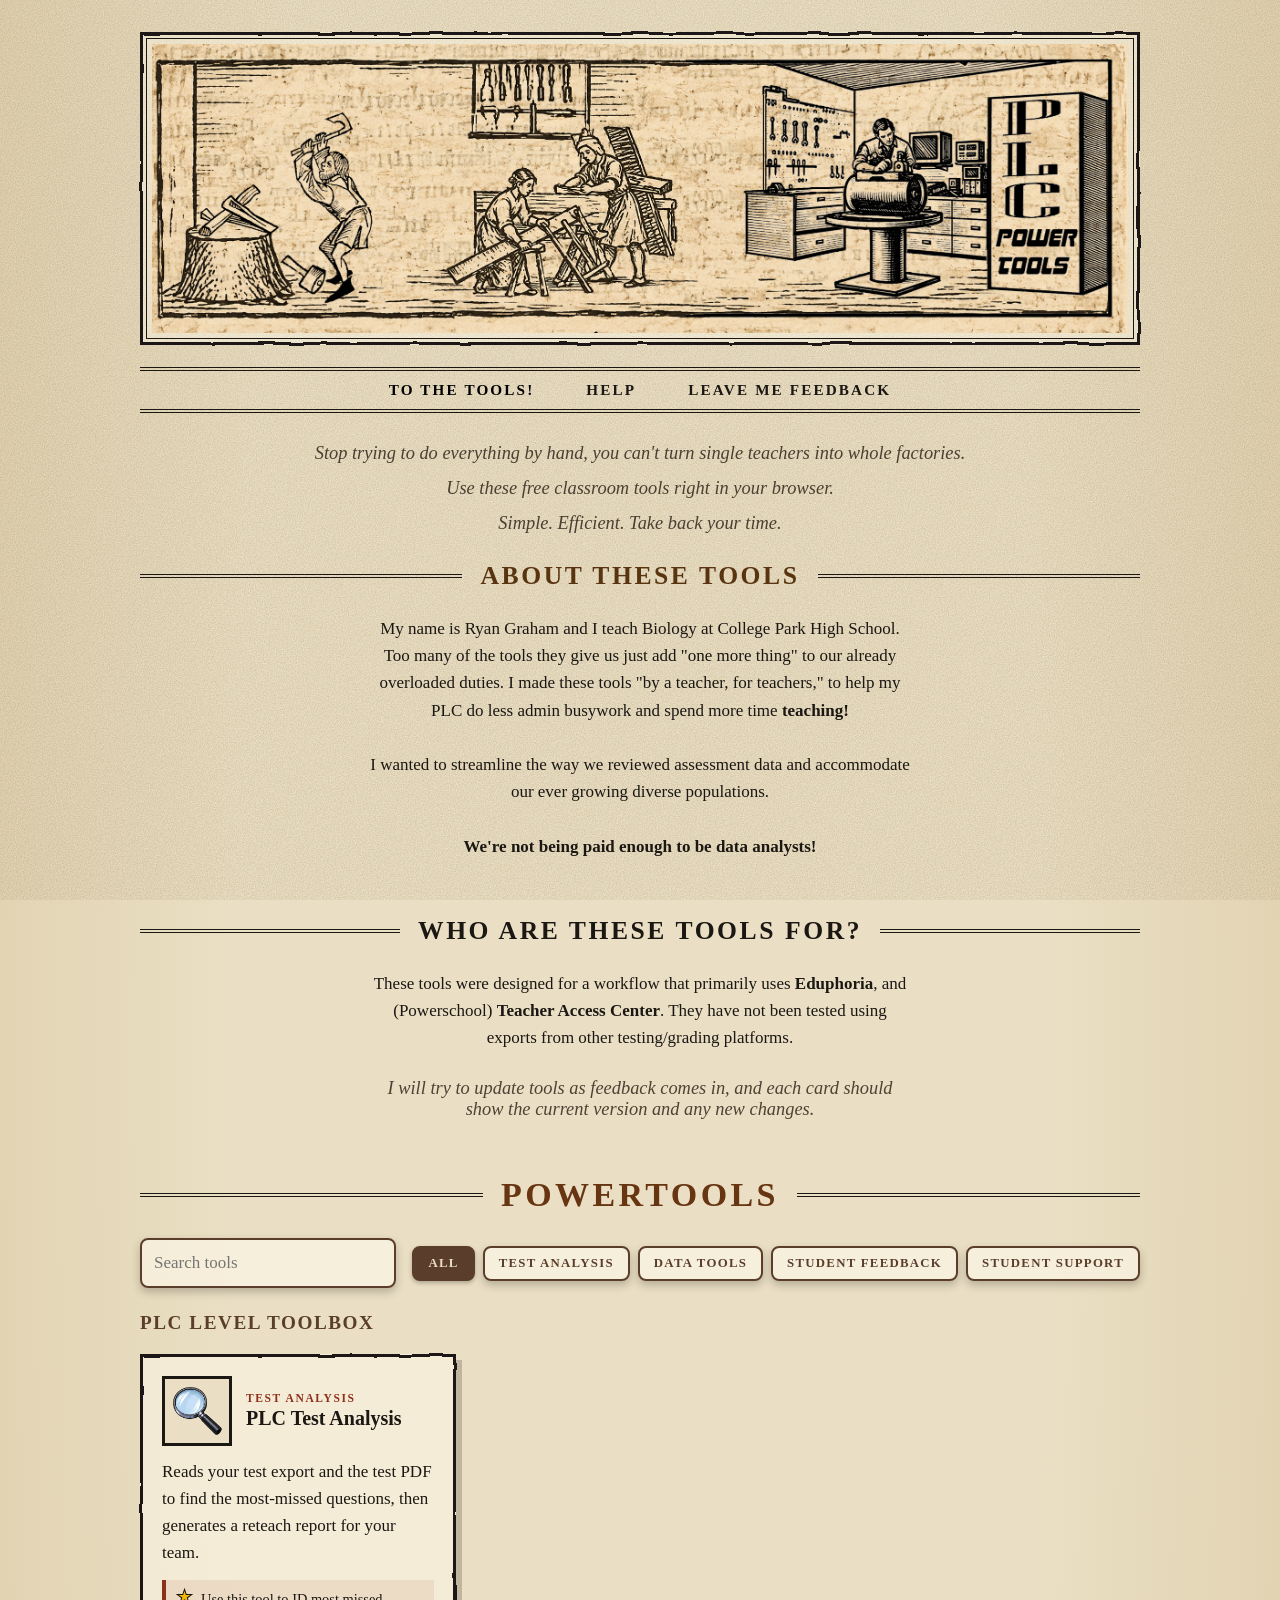
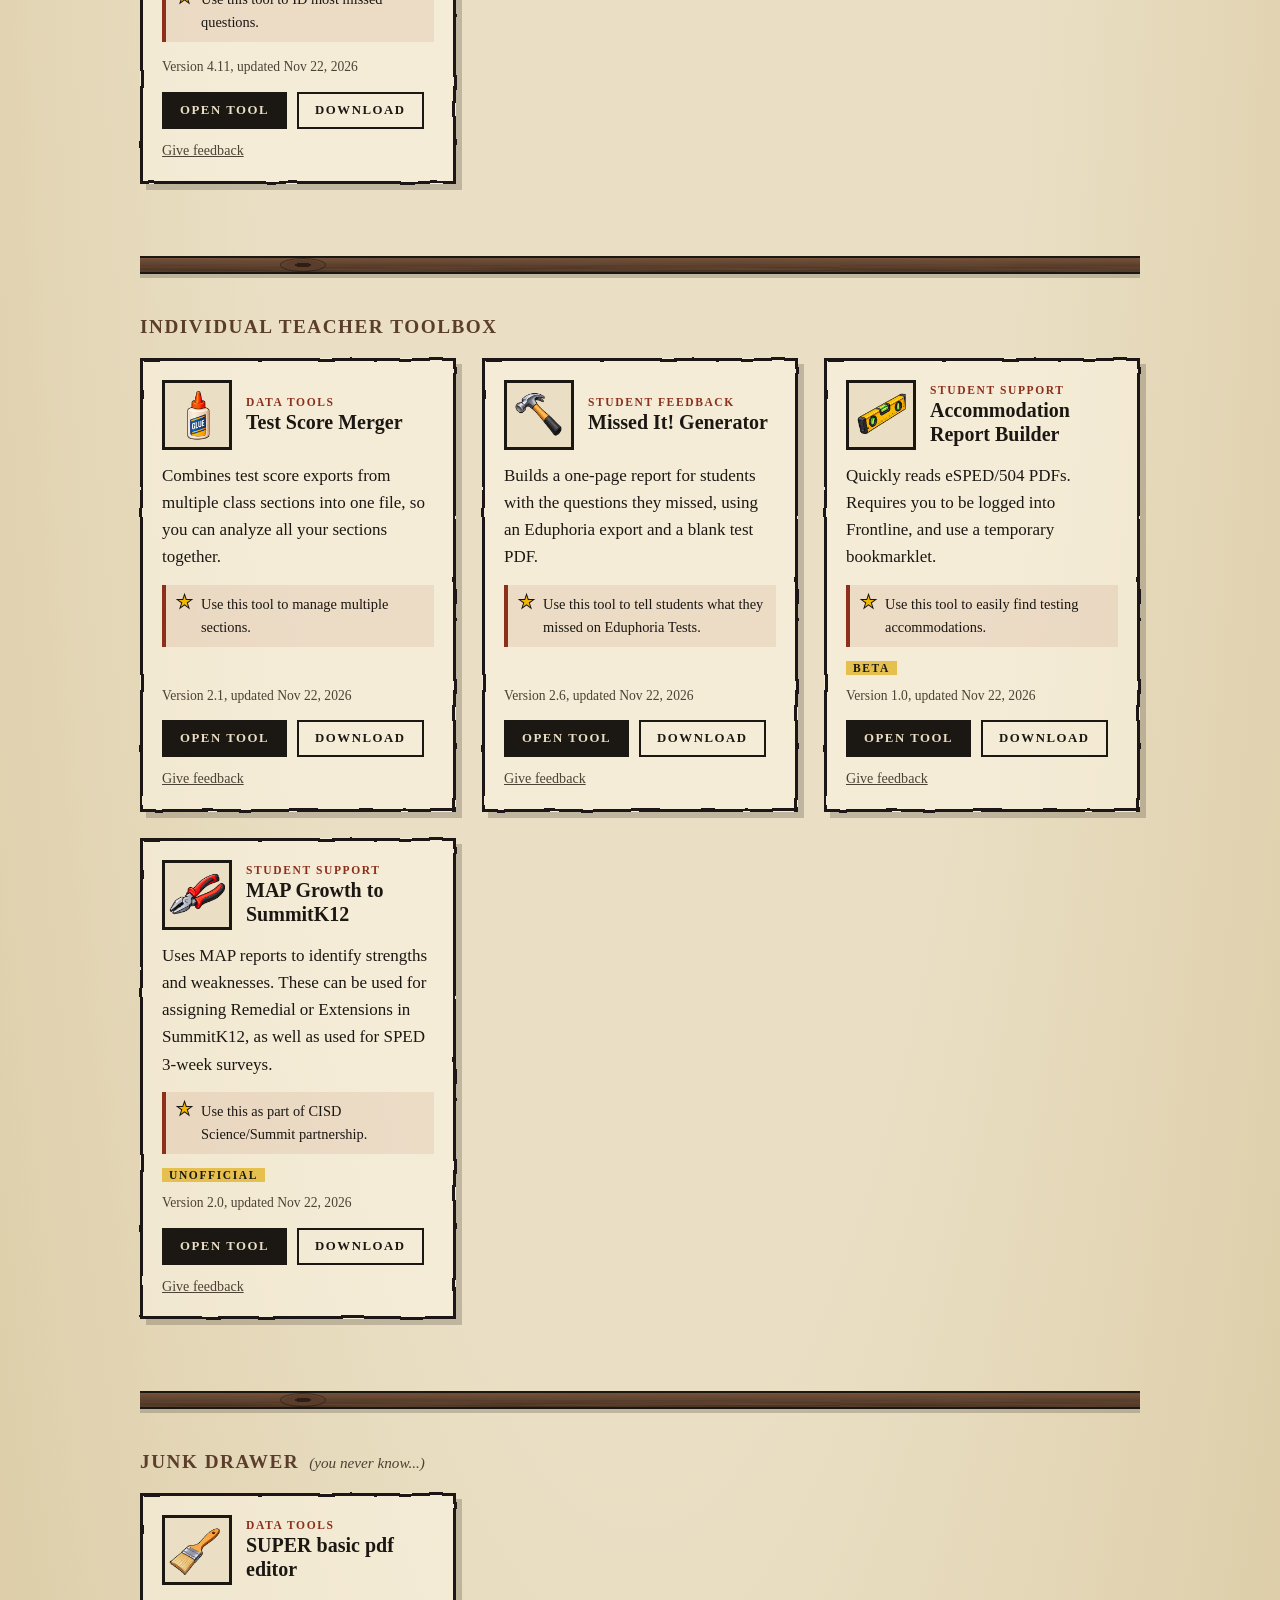
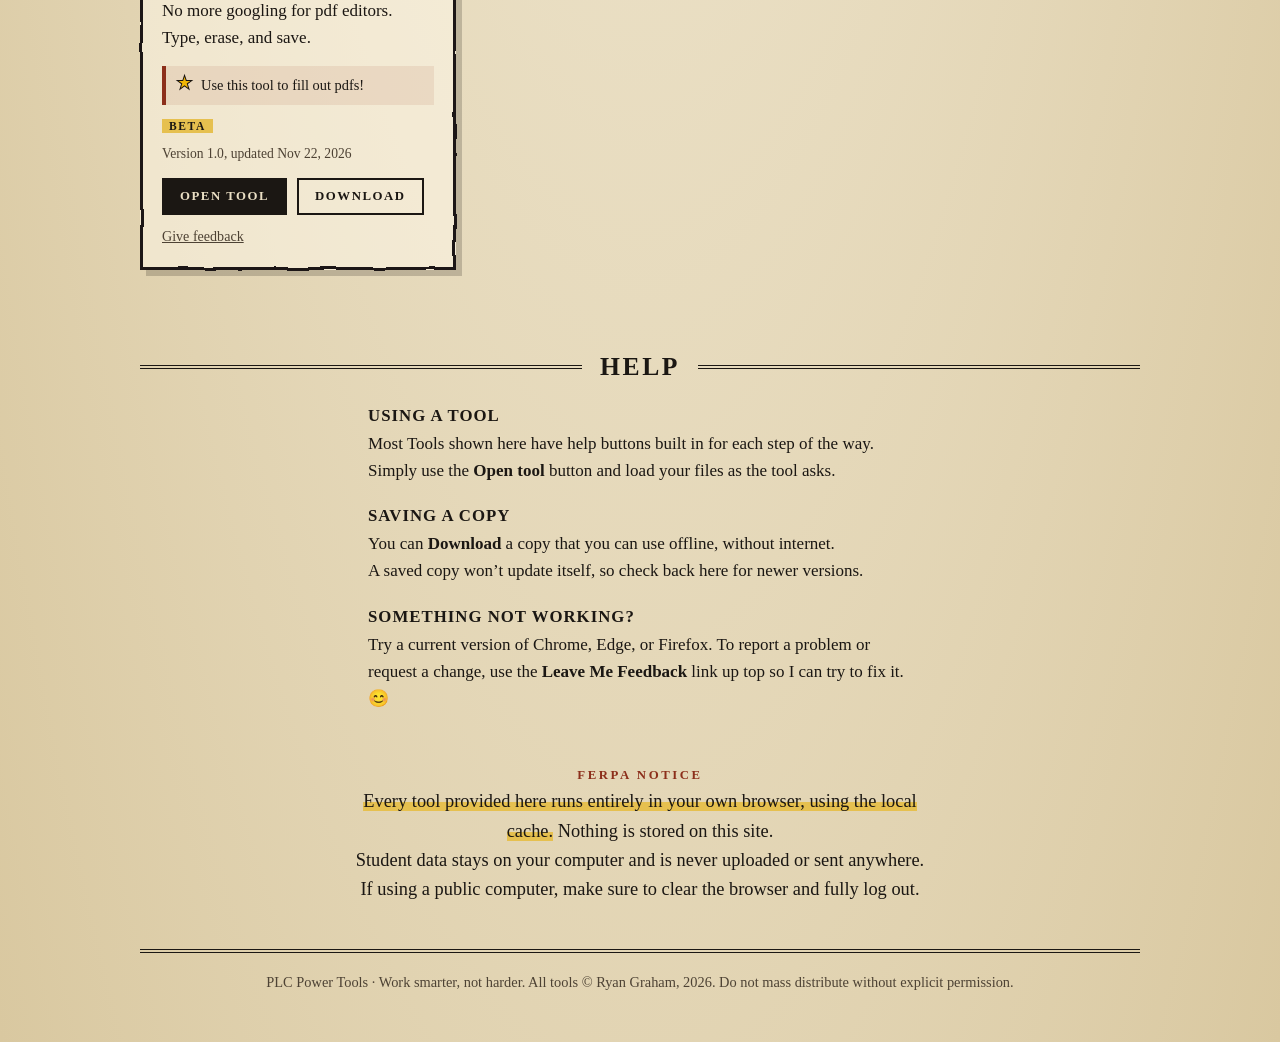
==== commit 4474a41e: "Fix typo in 'College Park High School' text" ====
--- a/index.html
+++ b/index.html
@@ -46,8 +46,8 @@
   <section id="about">
     <h2 class="sec">About These Tools</h2>
     <div class="prose">
-      <p style="text-align: center;">My name is Ryan Graham and I teach Biology at College Park high School.<br> Too many of the tools they give us just add "one more thing" to our already overloaded duties. I made these tools "by a teacher, for teachers," to help my PLC do less admin busywork and spend more time <b>teaching!</b> 
-      <br> I wanted to streamline the way we reviewed assessment data and accommodate our ever growing diverse populations.<br><br><b> We're not being paid enough to be data analysts!</b></p>
+      <p style="text-align: center;">My name is Ryan Graham and I teach Biology at College Park High School.<br> Too many of the tools they give us just add "one more thing" to our already overloaded duties. I made these tools "by a teacher, for teachers," to help my PLC do less admin busywork and spend more time <b>teaching!</b> 
+      <br><br> I wanted to streamline the way we reviewed assessment data and accommodate our ever growing diverse populations.<br><br><b> We're not being paid enough to be data analysts!</b></p>
     </div>
   </section>
   
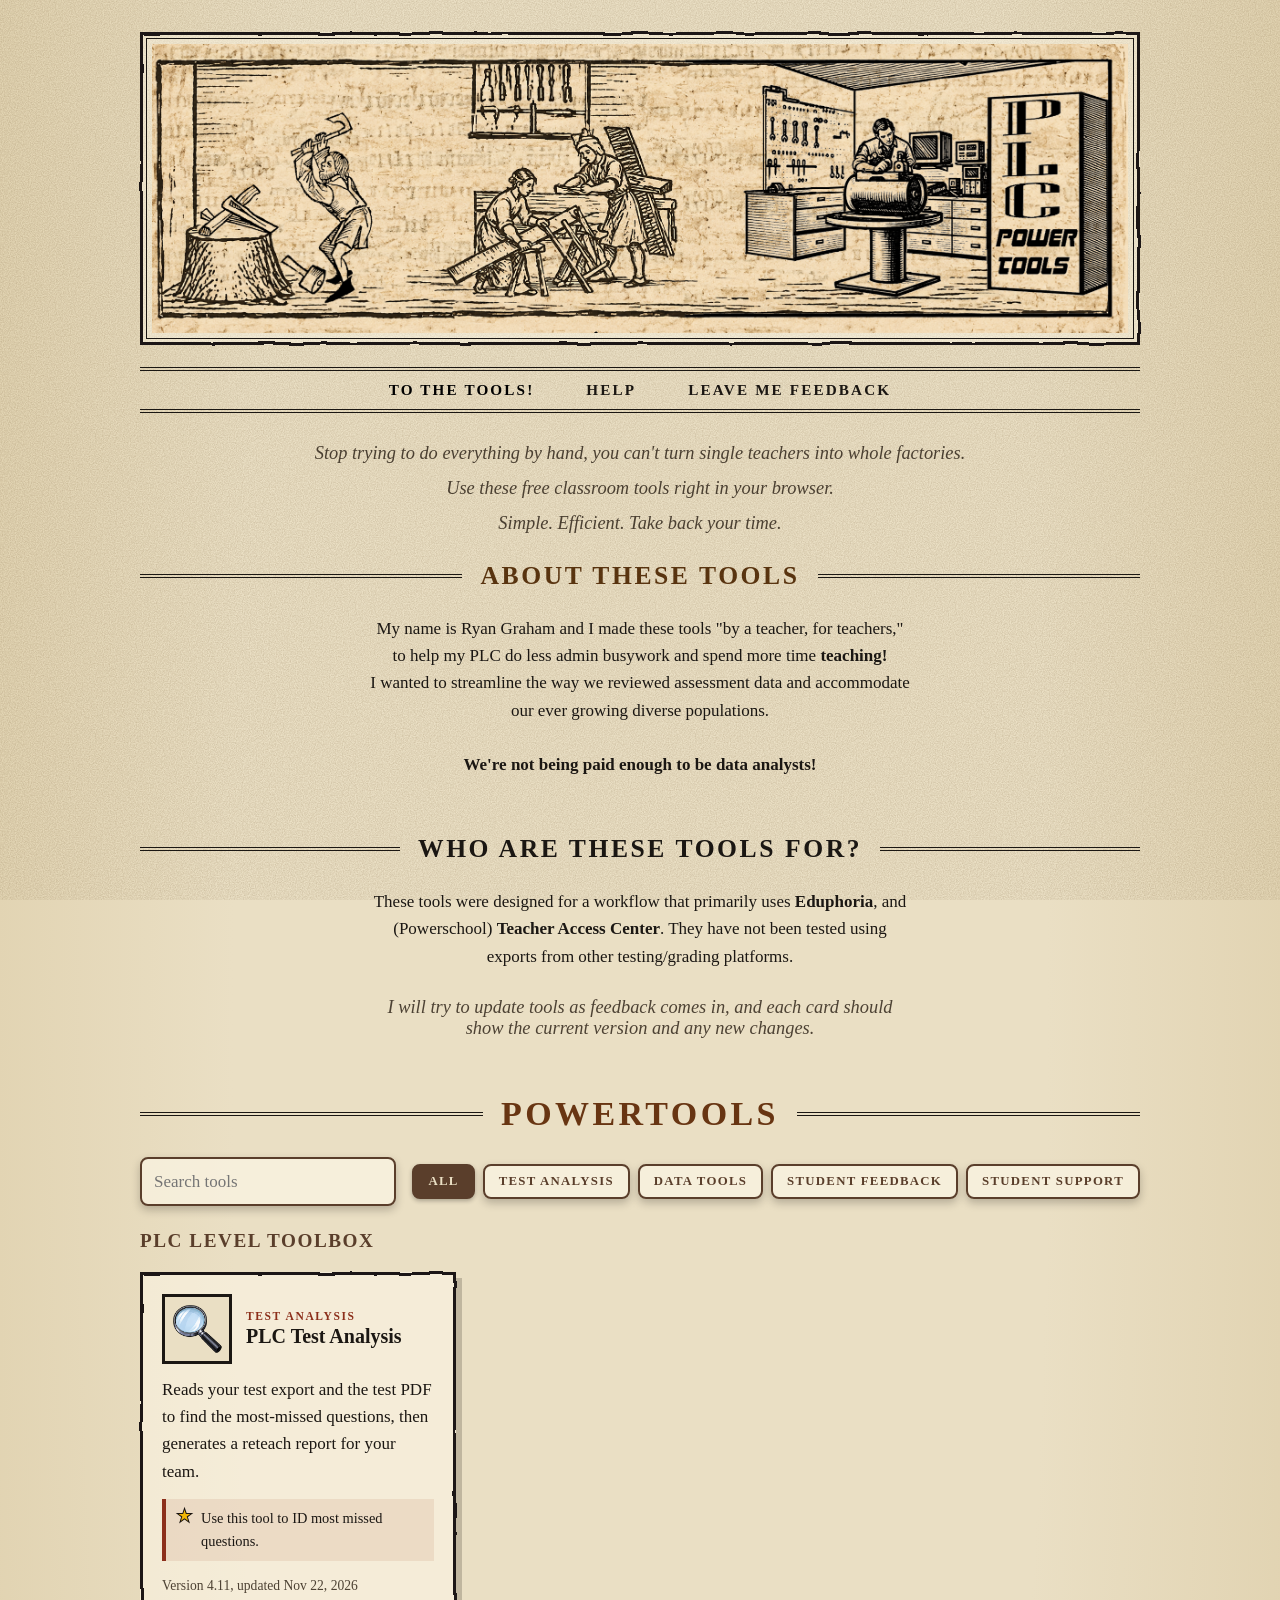
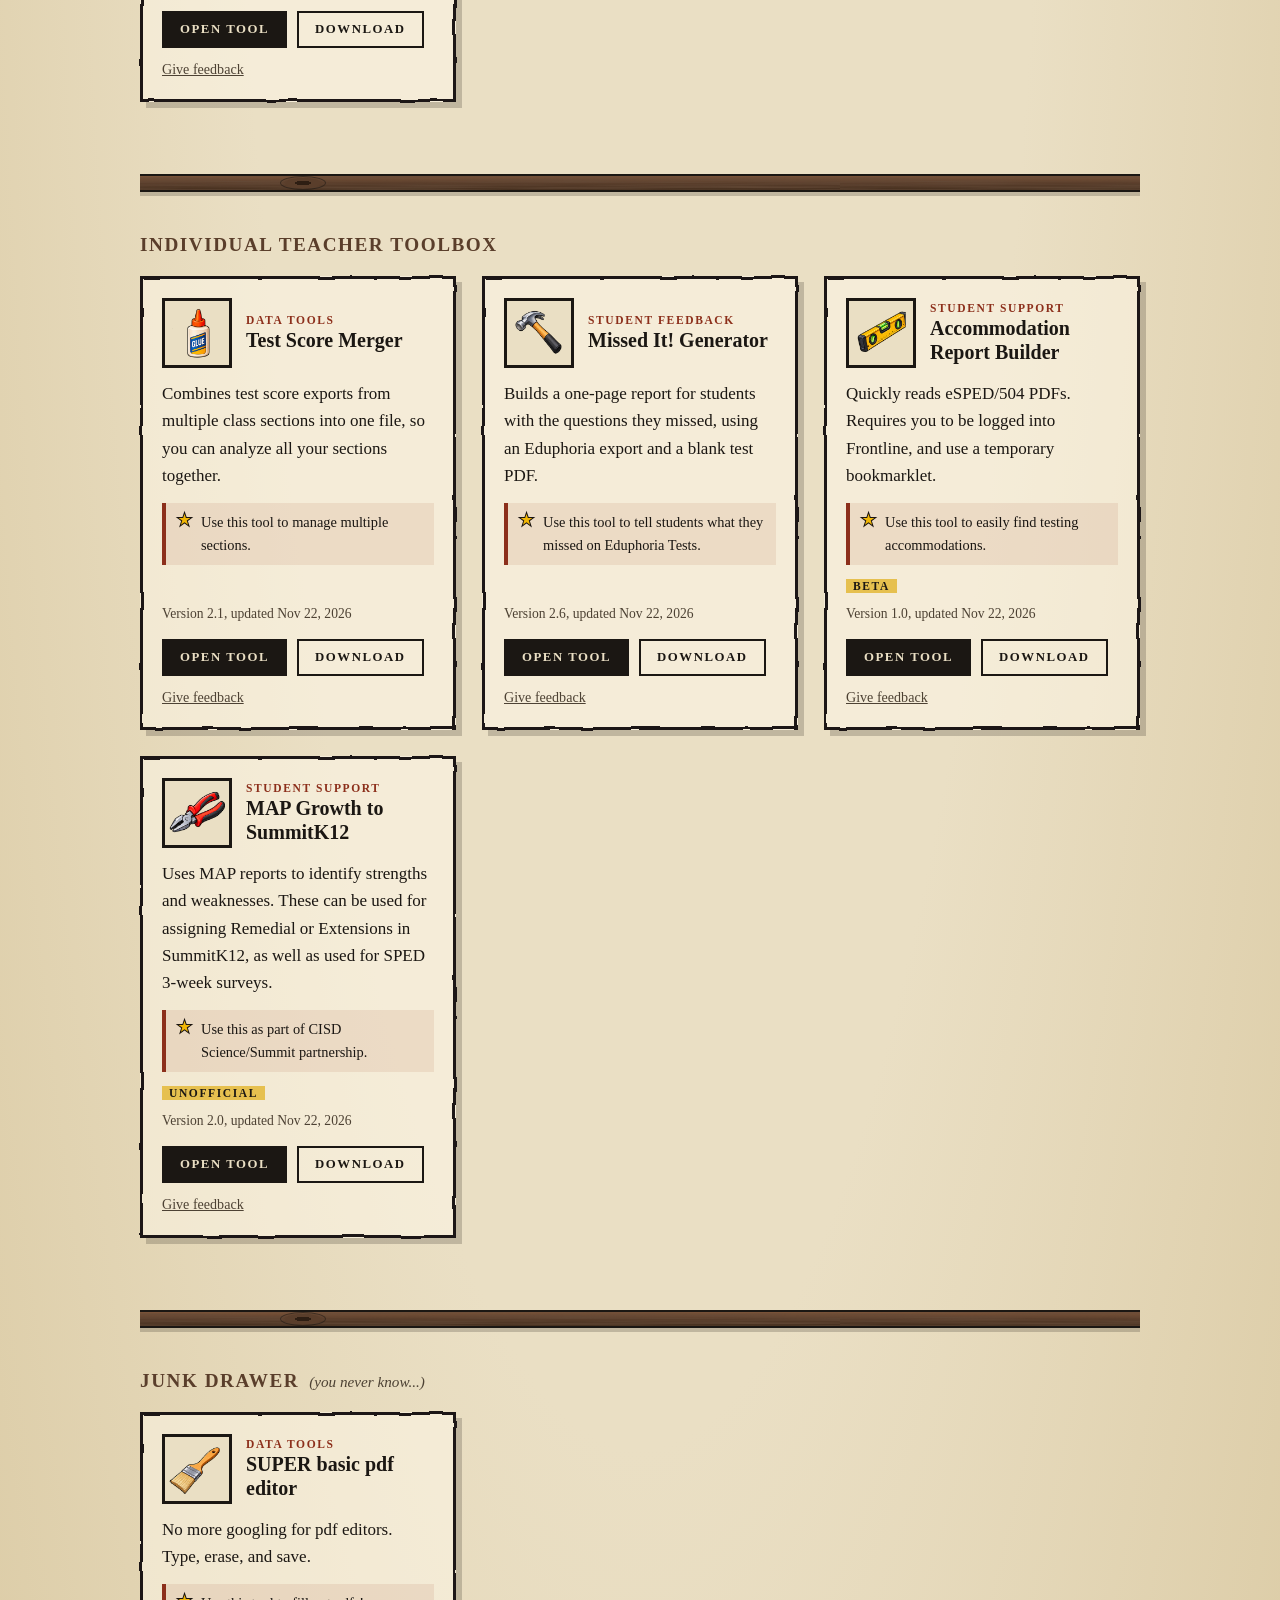
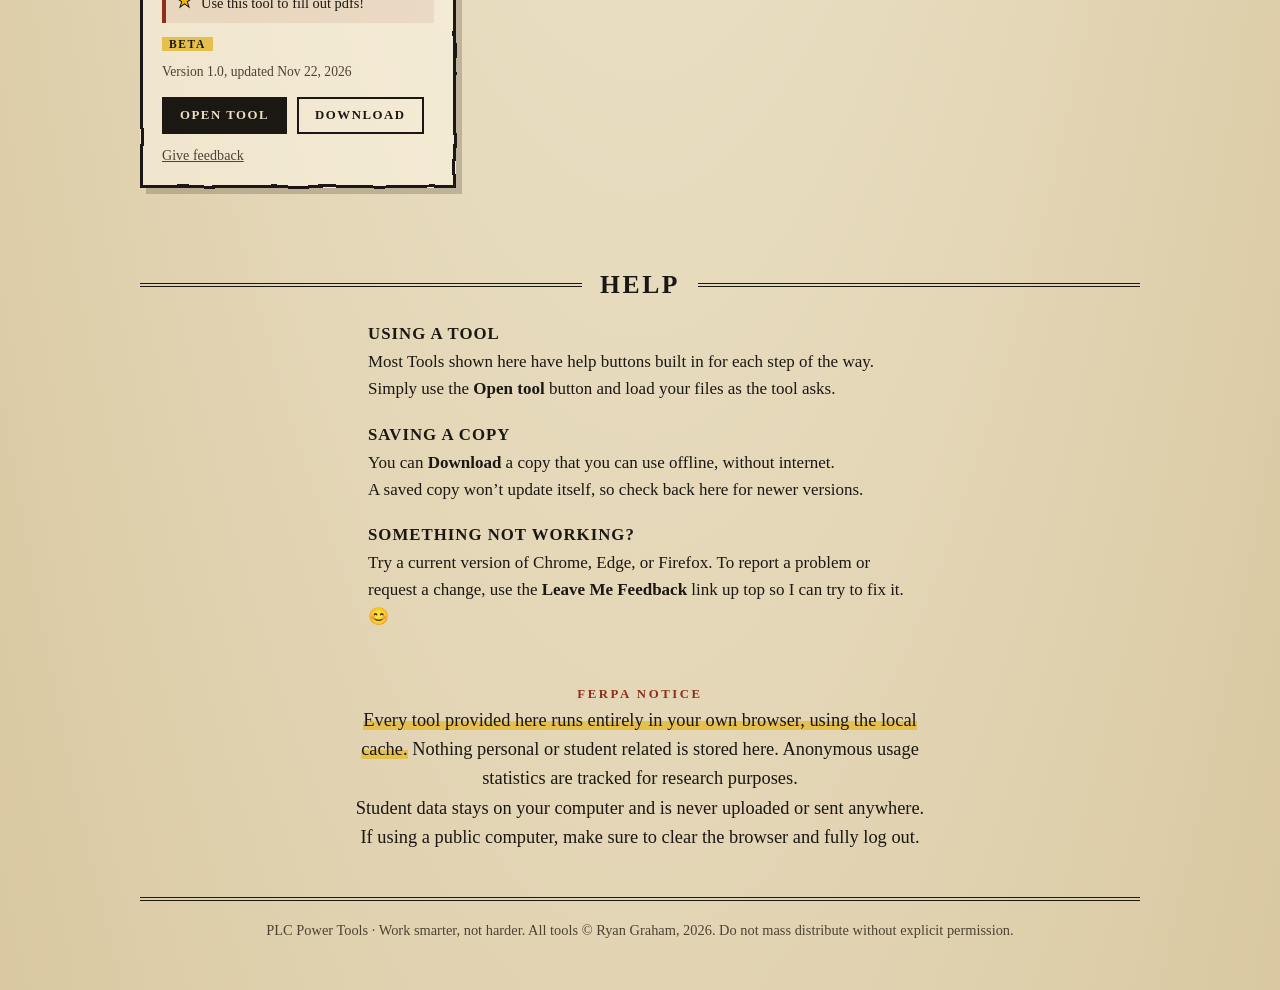
==== commit 13708fe2: "Add files via upload" ====
--- a/index.html
+++ b/index.html
@@ -46,8 +46,7 @@
   <section id="about">
     <h2 class="sec">About These Tools</h2>
     <div class="prose">
-      <p style="text-align: center;">My name is Ryan Graham and I teach Biology at College Park High School.<br> Too many of the tools they give us just add "one more thing" to our already overloaded duties. I made these tools "by a teacher, for teachers," to help my PLC do less admin busywork and spend more time <b>teaching!</b> 
-      <br><br> I wanted to streamline the way we reviewed assessment data and accommodate our ever growing diverse populations.<br><br><b> We're not being paid enough to be data analysts!</b></p>
+      <p style="text-align: center;">My name is Ryan Graham and I made these tools "by a teacher, for teachers," to help my PLC do less admin busywork and spend more time <b>teaching!</b> <br> I wanted to streamline the way we reviewed assessment data and accommodate our ever growing diverse populations.<br><br><b> We're not being paid enough to be data analysts!</b></p>
     </div>
   </section>
   
@@ -83,7 +82,7 @@
   </section>
 
 
-  <p class="promise"><b>FERPA Notice</b><mark>Every tool provided here runs entirely in your own browser, using the local cache.</mark> Nothing is stored on this site.<br> Student data stays on your computer and is never uploaded or sent anywhere. If using a public computer, make sure to clear the browser and fully log out.</p>
+  <p class="promise"><b>FERPA Notice</b><mark>Every tool provided here runs entirely in your own browser, using the local cache.</mark> Nothing personal or student related is stored here. Anonymous usage statistics are tracked for research purposes.<br> Student data stays on your computer and is never uploaded or sent anywhere. If using a public computer, make sure to clear the browser and fully log out.</p>
 
   <footer>PLC Power Tools &middot; Work smarter, not harder. All tools &copy; Ryan Graham, 2026. Do not mass distribute without explicit permission. </footer>
 </div>
@@ -133,16 +132,50 @@
     const url = URL.createObjectURL(await r.blob());
     const a = el("a", {href:url, download:t.file.split("/").pop()});
     document.body.append(a); a.click(); a.remove(); URL.revokeObjectURL(url);
+    track("download", t.id, t.version);
   }catch(e){
+    track("download_failed", t.id, t.version);
     btn.textContent = "Download failed";
     setTimeout(() => btn.textContent = label, 2500);
   }
+}
+// ---- Anonymous usage stats (settings live in analytics.json). No names, IDs or student data are sent. ----
+let AN = null, LAST_COUNT = 0, searchTimer;
+const store = {get:k=>{try{return localStorage.getItem(k)}catch(e){return null}}, set:(k,v)=>{try{localStorage.setItem(k,v)}catch(e){}}, del:k=>{try{localStorage.removeItem(k)}catch(e){}}};
+(function(){ const n = new URLSearchParams(location.search).get("notrack"); if (n==="1") store.set("plc_notrack","1"); if (n==="0") store.del("plc_notrack"); })();
+const CTX = (() => {
+  const ua = navigator.userAgent, w = innerWidth;
+  const device = /CrOS/.test(ua) ? "Chromebook" : w < 640 ? "Phone" : w < 1024 ? "Tablet" : "Desktop";
+  const browser = /Edg\//.test(ua) ? "Edge" : /OPR\//.test(ua) ? "Opera" : /Firefox\//.test(ua) ? "Firefox" : /Chrome\//.test(ua) ? "Chrome" : /Safari\//.test(ua) ? "Safari" : "Other";
+  let source = new URLSearchParams(location.search).get("src") || "";
+  if (!source && document.referrer){ try{ const h = new URL(document.referrer).hostname.replace(/^www\./,""); if (h !== location.hostname) source = h; }catch(e){} }
+  return {device, browser, source: source || "direct", visitor: store.get("plc_seen") ? "returning" : "new"};
+})();
+function trackingOff(){
+  return store.get("plc_notrack")==="1" || navigator.doNotTrack==="1" || navigator.webdriver || location.protocol==="file:" || /^(localhost|127\.0\.0\.1)$/.test(location.hostname);
+}
+function track(action, tool, detail){
+  try{
+    if (!AN || !AN.formUrl || trackingOff()) return;
+    const f = AN.fields || {}, ok = k => f[k] && !/REPLACE/.test(f[k]);
+    if (!ok("tool") || !ok("action")) return;
+    const body = new URLSearchParams(), put = (k,v) => { if (ok(k)) body.set(f[k], String(v || "-").slice(0,60)); };
+    put("tool", tool || "index"); put("action", action); put("detail", detail);
+    put("device", CTX.device); put("browser", CTX.browser); put("source", CTX.source); put("visitor", CTX.visitor);
+    fetch(AN.formUrl, {method:"POST", mode:"no-cors", body, keepalive:true}).catch(()=>{});
+  }catch(e){}
+}
+async function initAnalytics(){
+  try{ const r = await fetch("analytics.json", {cache:"no-cache"}); if (!r.ok) return; AN = await r.json(); }catch(e){ return; }
+  try{ if (!sessionStorage.getItem("plc_visit")){ sessionStorage.setItem("plc_visit","1"); track("visit","index"); store.set("plc_seen","1"); } }catch(e){}
 }
 function card(t){
   const open = el("a", {class:"btn primary", href:t.file + "?v=" + encodeURIComponent(t.version), text:"Open tool"});
   const dl = el("button", {class:"btn secondary", type:"button", text:"Download"});
   dl.addEventListener("click", () => download(t, dl));
   const fb = el("a", {class:"link", href:"feedback.html?tool=" + encodeURIComponent(t.id), text:"Give feedback"});
+  ["click","auxclick"].forEach(ev => open.addEventListener(ev, () => track("open", t.id, t.version)));
+  fb.addEventListener("click", () => track("feedback_click", t.id, t.version));
   const cat = el("p",{class:"cat",text:t.category});
   const tag = t.status ? el("span",{class:"badge badge-top",text:t.status}) : el("div",{class:"slot"});
   const head = el("div",{class:"head"});
@@ -193,6 +226,7 @@
     root.append(box);
   });
   if (!shown) root.append(el("div",{class:"empty",text:"No tools match. Clear the search or choose another category."}));
+  LAST_COUNT = list.length;
   $("status").textContent = list.length + (list.length === 1 ? " tool shown" : " tools shown");
 }
 function renderChips(){
@@ -201,7 +235,7 @@
   if (cats.length < 3) return;
   cats.forEach(c => {
     const b = el("button",{class:"chip",type:"button","aria-pressed":String(c===activeCat),text:c});
-    b.addEventListener("click", () => { activeCat = c; renderChips(); render(); });
+    b.addEventListener("click", () => { activeCat = c; renderChips(); render(); if (c !== "All") track("filter","index",c); });
     box.append(b);
   });
 }
@@ -214,6 +248,17 @@
     TOOLS = data.tools || [];
     renderChips(); render();
     $("search").addEventListener("input", render);
+    $("search").addEventListener("input", () => {
+      clearTimeout(searchTimer);
+      searchTimer = setTimeout(() => {
+        const q = $("search").value.trim().toLowerCase();
+        if (q.length < 3) return;
+        track(LAST_COUNT ? "search" : "search_nomatch", "index", AN && AN.trackSearchText === false ? "-" : q.slice(0,40));
+      }, 1500);
+    });
+    const nf = document.querySelector('nav a[href="feedback.html"]');
+    if (nf) nf.addEventListener("click", () => track("feedback_click","index"));
+    initAnalytics();
   }catch(e){
     $("boxes").append(el("div",{class:"error",text:"Couldn’t load the tool list. If you opened this file directly from your computer, publish it with GitHub Pages or a local web server instead, because browsers block loading tools.json from a local file."}));
   }
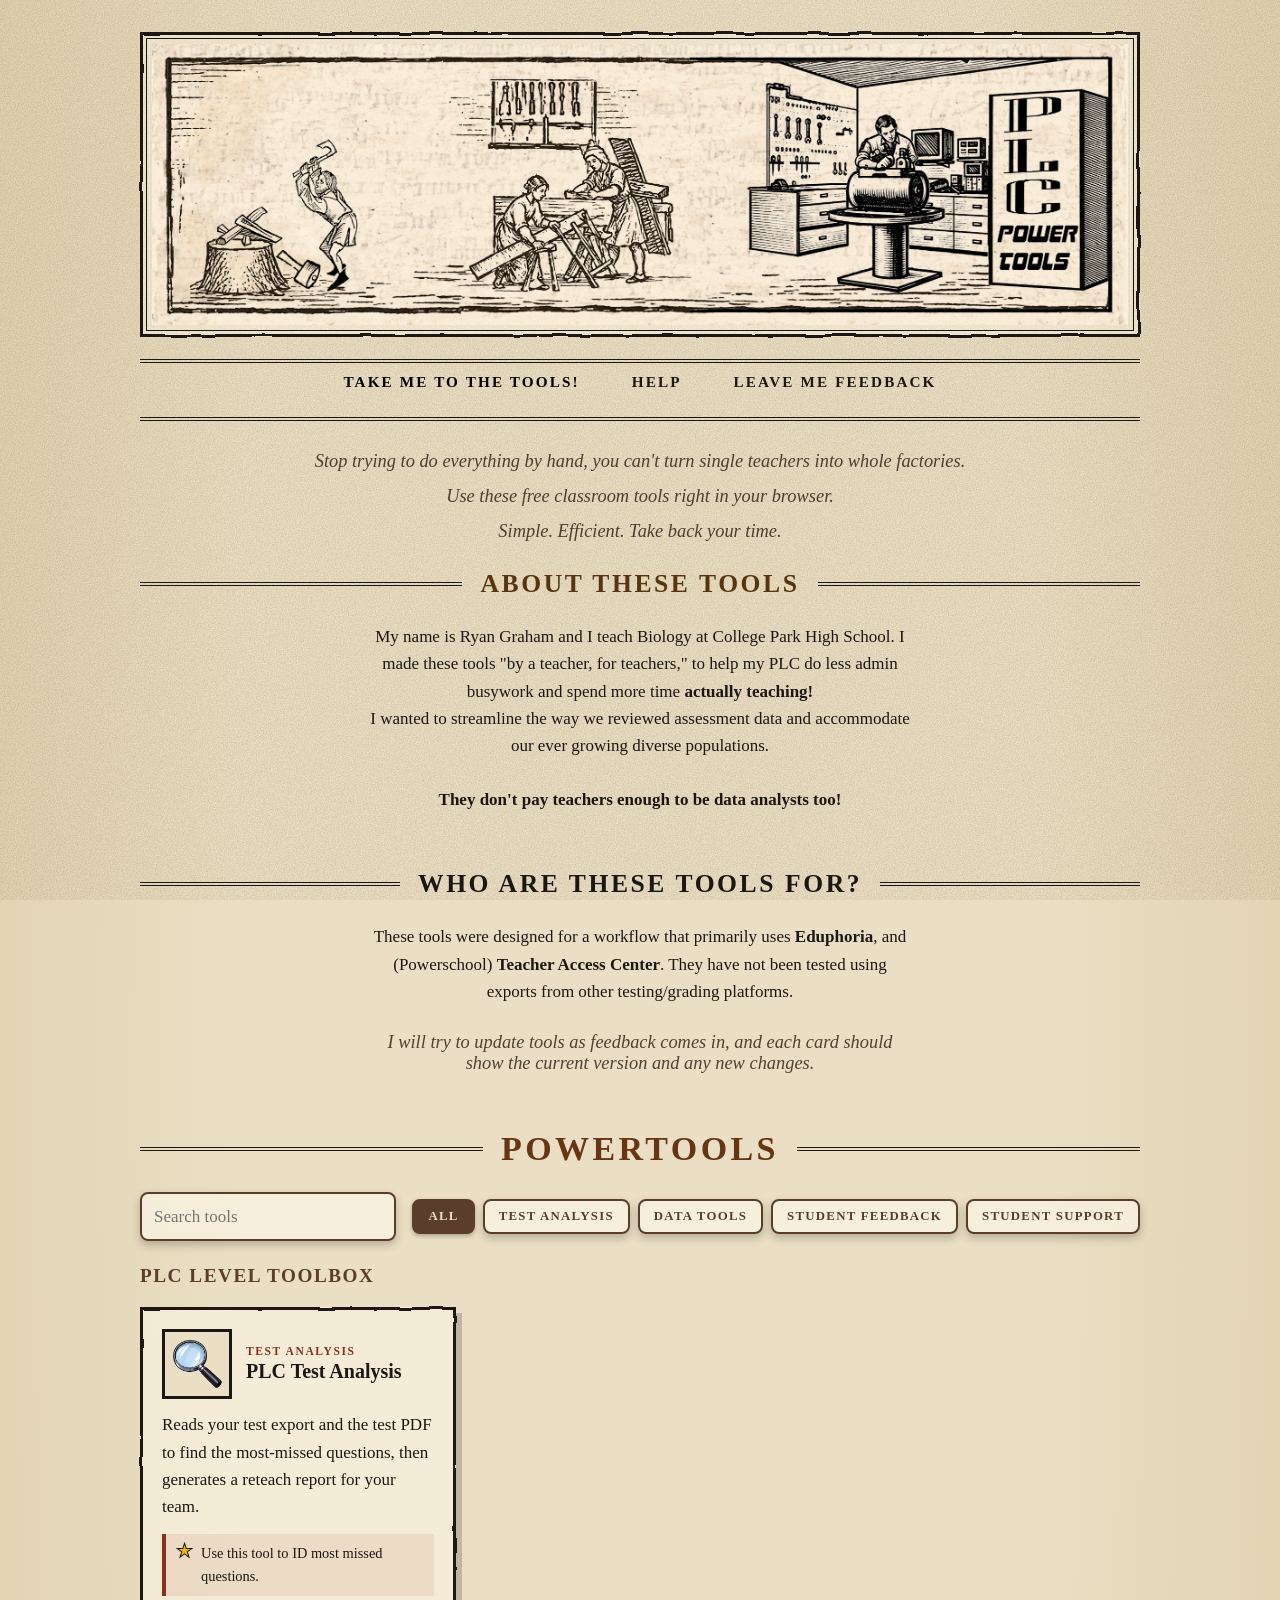
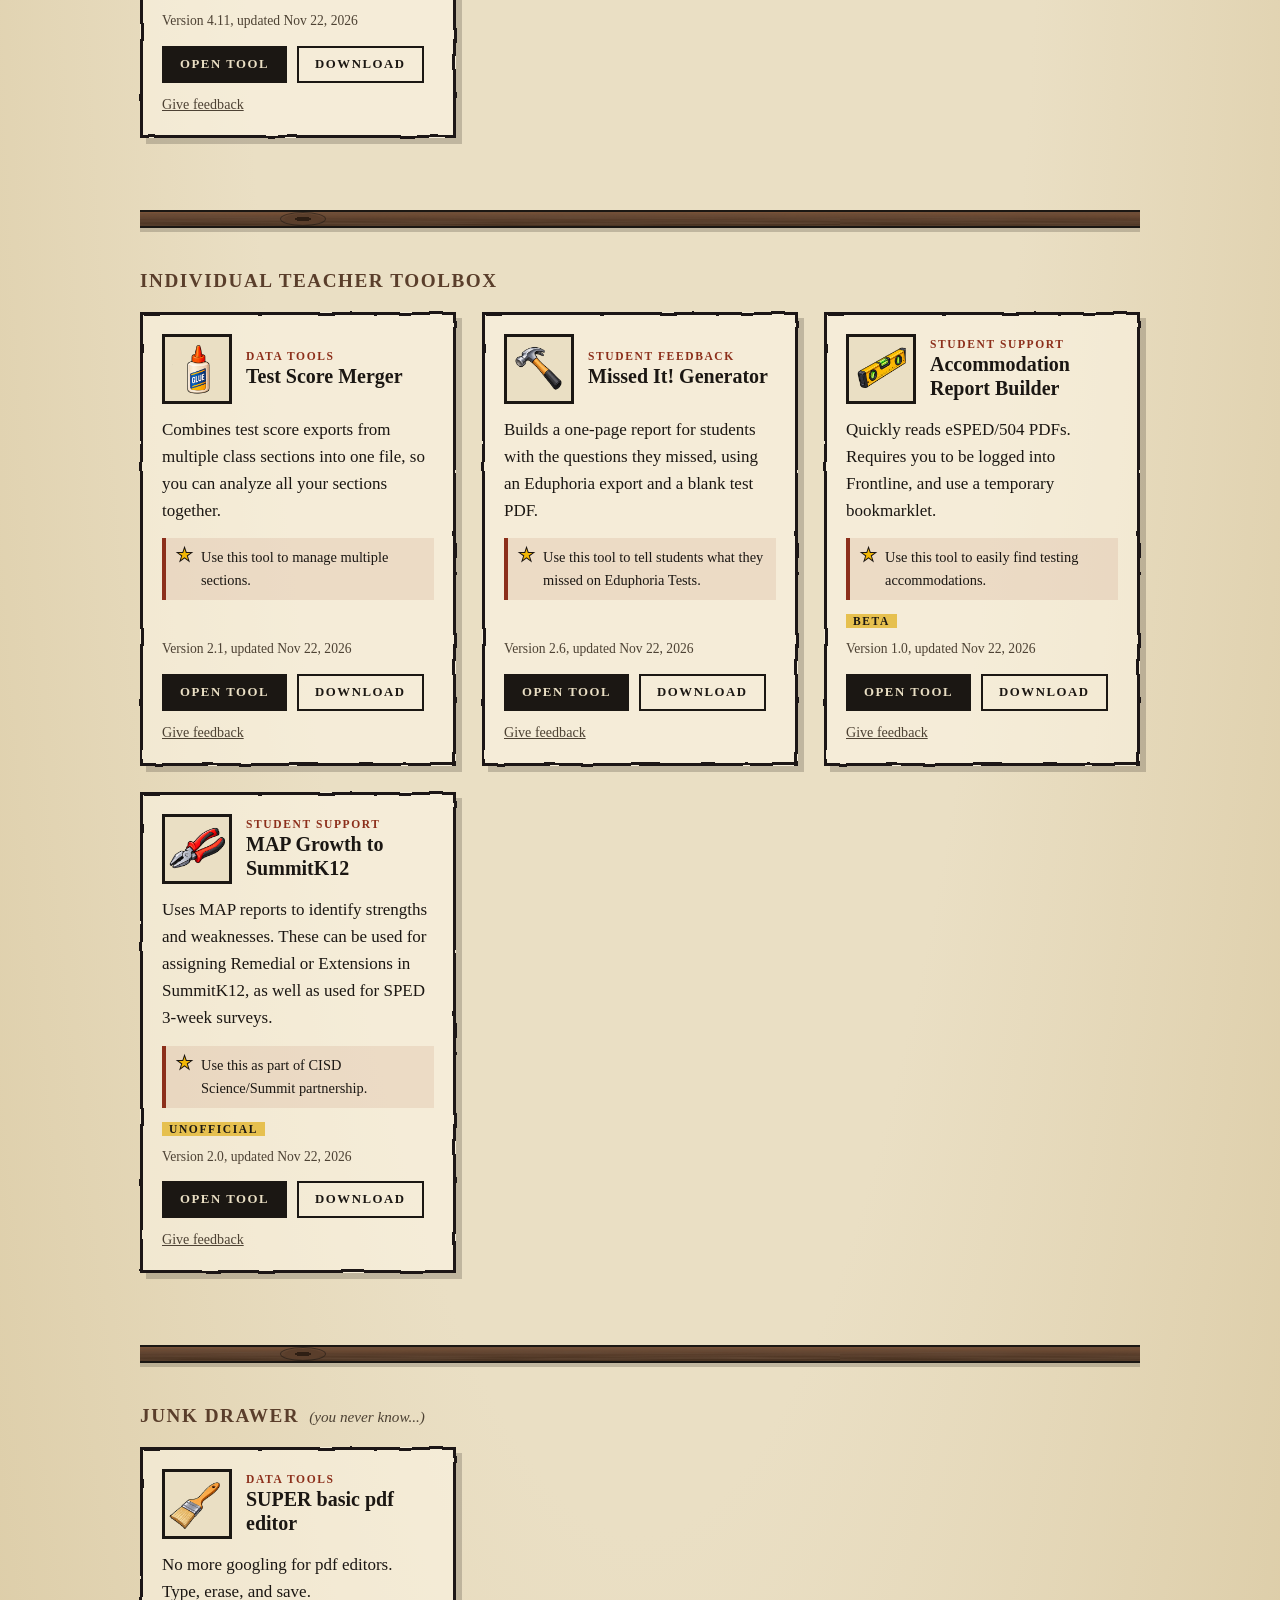
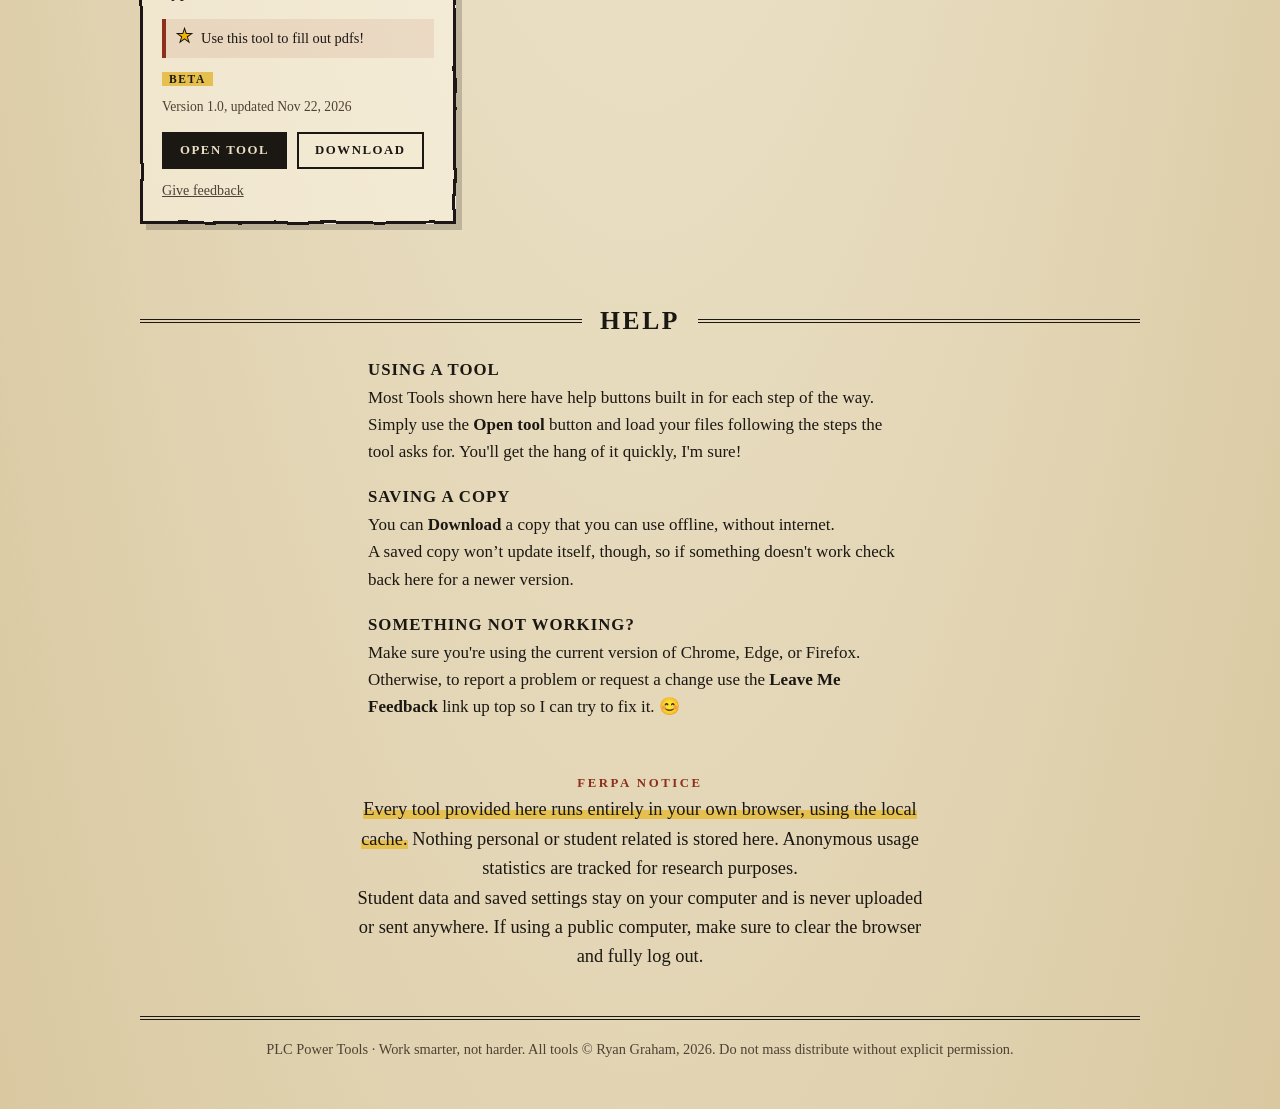
==== commit dde5fc7b: "Update index.html" ====
--- a/index.html
+++ b/index.html
@@ -32,8 +32,8 @@
     <div class="frame rough"><img src="images/header.png" alt="PLC Power Tools! Power up your teaching toolbox."></div>
   </header>
     <nav aria-label="Sections">
-  <a href="#tools" style="color: brown;">To the Tools!</a><br>
-  <a href="#help">Help</a><br>
+  <a href="#tools" style="color: brown;">Take me to the Tools!</a><br><br>
+  <a href="#help">Help</a><br><br>
   <a href="feedback.html">Leave Me Feedback</a>
 </nav>
     
@@ -46,7 +46,7 @@
   <section id="about">
     <h2 class="sec">About These Tools</h2>
     <div class="prose">
-      <p style="text-align: center;">My name is Ryan Graham and I made these tools "by a teacher, for teachers," to help my PLC do less admin busywork and spend more time <b>teaching!</b> <br> I wanted to streamline the way we reviewed assessment data and accommodate our ever growing diverse populations.<br><br><b> We're not being paid enough to be data analysts!</b></p>
+      <p style="text-align: center;">My name is Ryan Graham and I teach Biology at College Park High School. I made these tools "by a teacher, for teachers," to help my PLC do less admin busywork and spend more time <b>actually teaching!</b> <br> I wanted to streamline the way we reviewed assessment data and accommodate our ever growing diverse populations.<br><br><b> They don't pay teachers enough to be data analysts too!</b></p>
     </div>
   </section>
   
@@ -73,16 +73,16 @@
     <div class="prose">
       <h3>Using a tool</h3>
       <p>Most Tools shown here have help buttons built in for each step of the way.</p>
-      <p>Simply use the <strong>Open tool</strong> button and load your files as the tool asks.</p>
+      <p>Simply use the <strong>Open tool</strong> button and load your files following the steps the tool asks for. You'll get the hang of it quickly, I'm sure!</p>
       <h3>Saving a copy</h3>
-      <p>You can <strong>Download</strong> a copy that you can use offline, without internet. <br>A saved copy won’t update itself, so check back here for newer versions.</p>
+      <p>You can <strong>Download</strong> a copy that you can use offline, without internet. <br>A saved copy won’t update itself, though, so if something doesn't work check back here for a newer version.</p>
       <h3>Something not working?</h3>
-      <p>Try a current version of Chrome, Edge, or Firefox. To report a problem or request a change, use the <strong>Leave Me Feedback</strong> link up top so I can try to fix it. &#x1F60A;</p>
-    </div>
-  </section>
-
-
-  <p class="promise"><b>FERPA Notice</b><mark>Every tool provided here runs entirely in your own browser, using the local cache.</mark> Nothing personal or student related is stored here. Anonymous usage statistics are tracked for research purposes.<br> Student data stays on your computer and is never uploaded or sent anywhere. If using a public computer, make sure to clear the browser and fully log out.</p>
+      <p>Make sure you're using the current version of Chrome, Edge, or Firefox. Otherwise, to report a problem or request a change use the <strong>Leave Me Feedback</strong> link up top so I can try to fix it. &#x1F60A;</p>
+    </div>
+  </section>
+
+
+  <p class="promise"><b>FERPA Notice</b><mark>Every tool provided here runs entirely in your own browser, using the local cache.</mark> Nothing personal or student related is stored here. Anonymous usage statistics are tracked for research purposes.<br> Student data and saved settings stay on your computer and is never uploaded or sent anywhere. If using a public computer, make sure to clear the browser and fully log out.</p>
 
   <footer>PLC Power Tools &middot; Work smarter, not harder. All tools &copy; Ryan Graham, 2026. Do not mass distribute without explicit permission. </footer>
 </div>
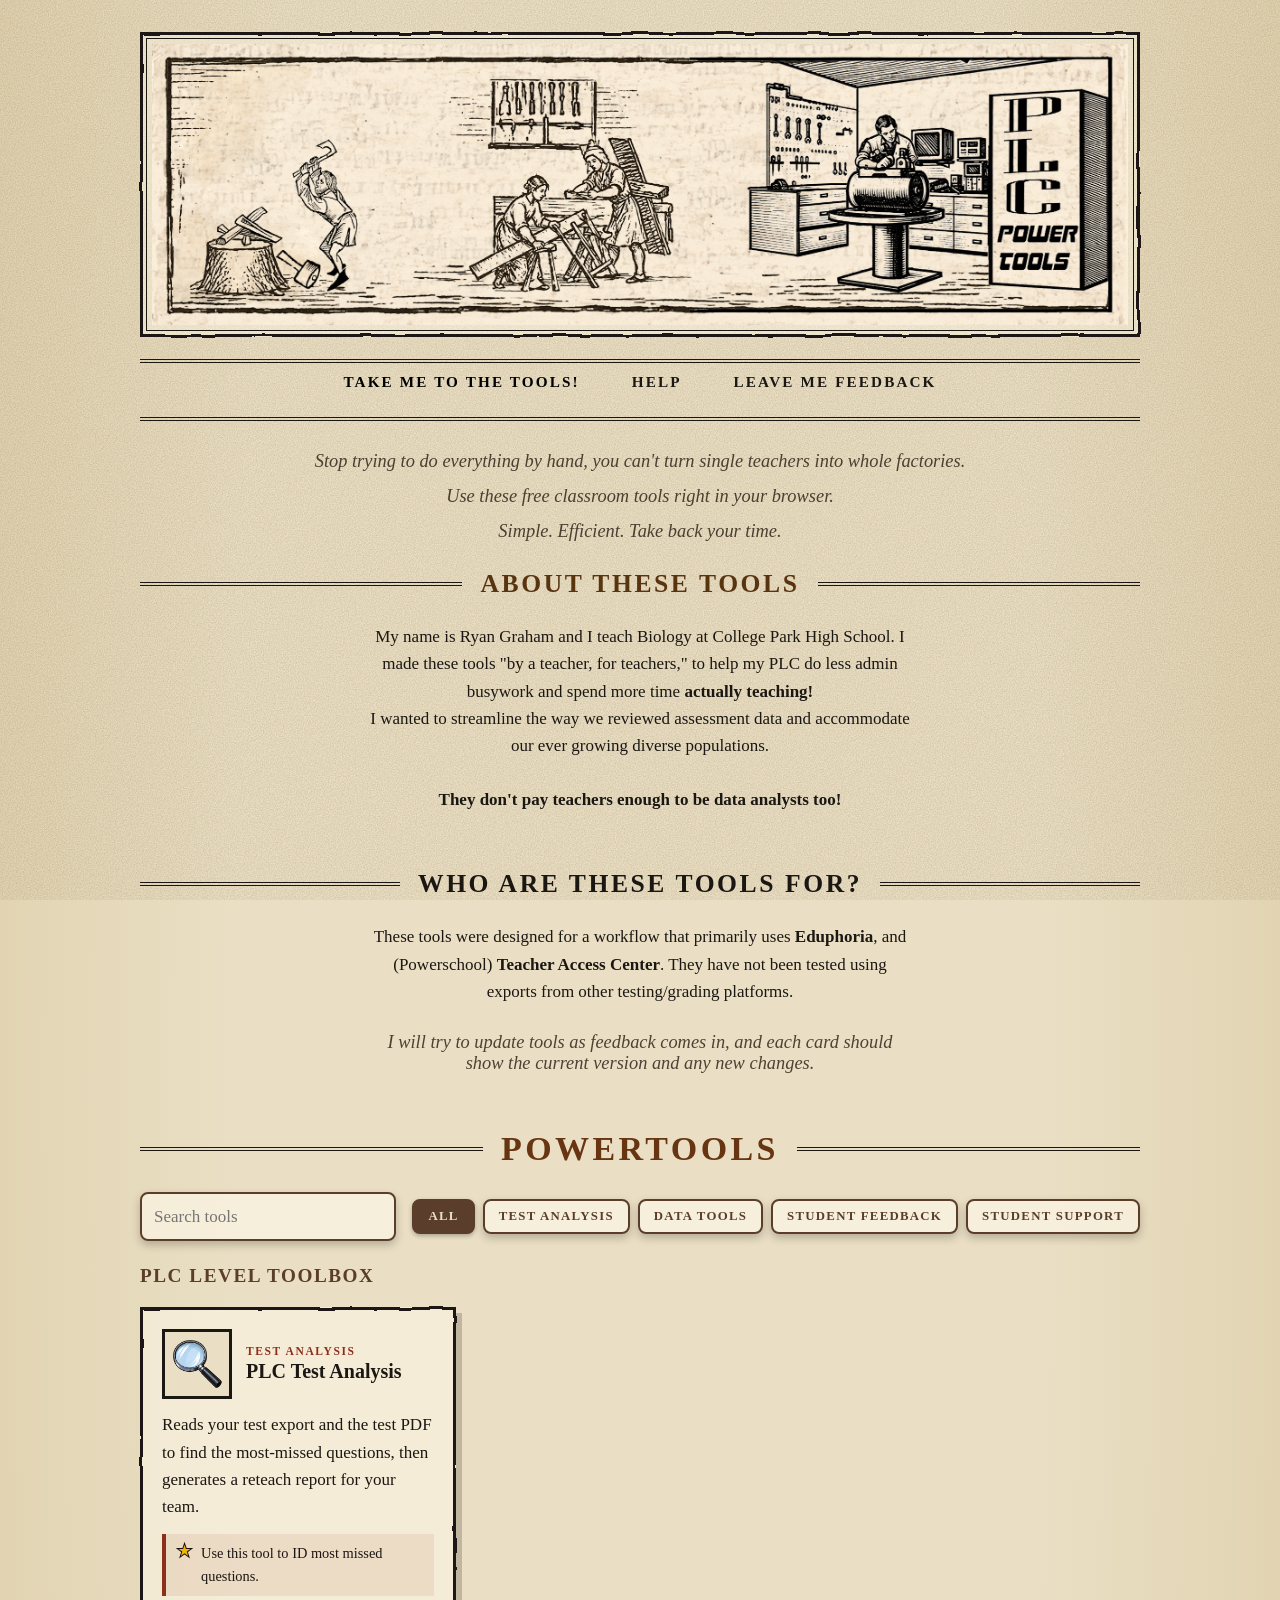
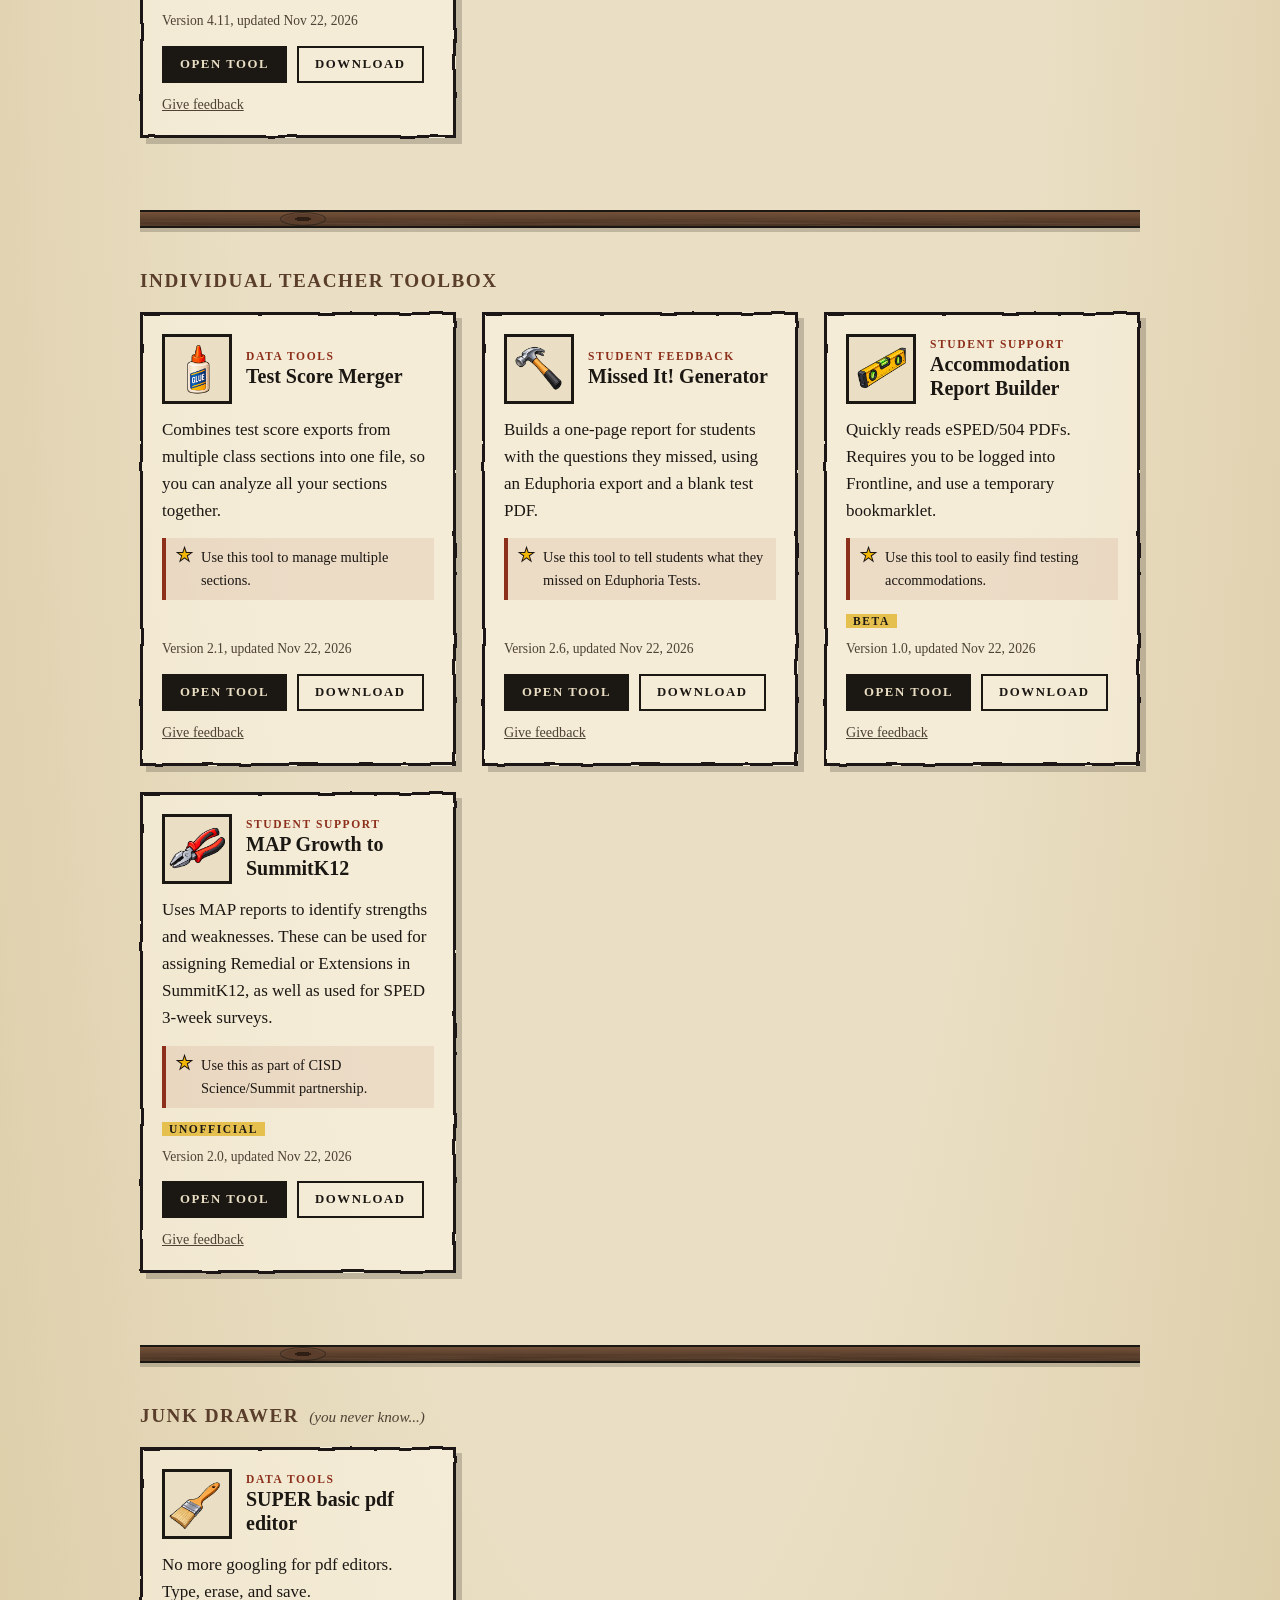
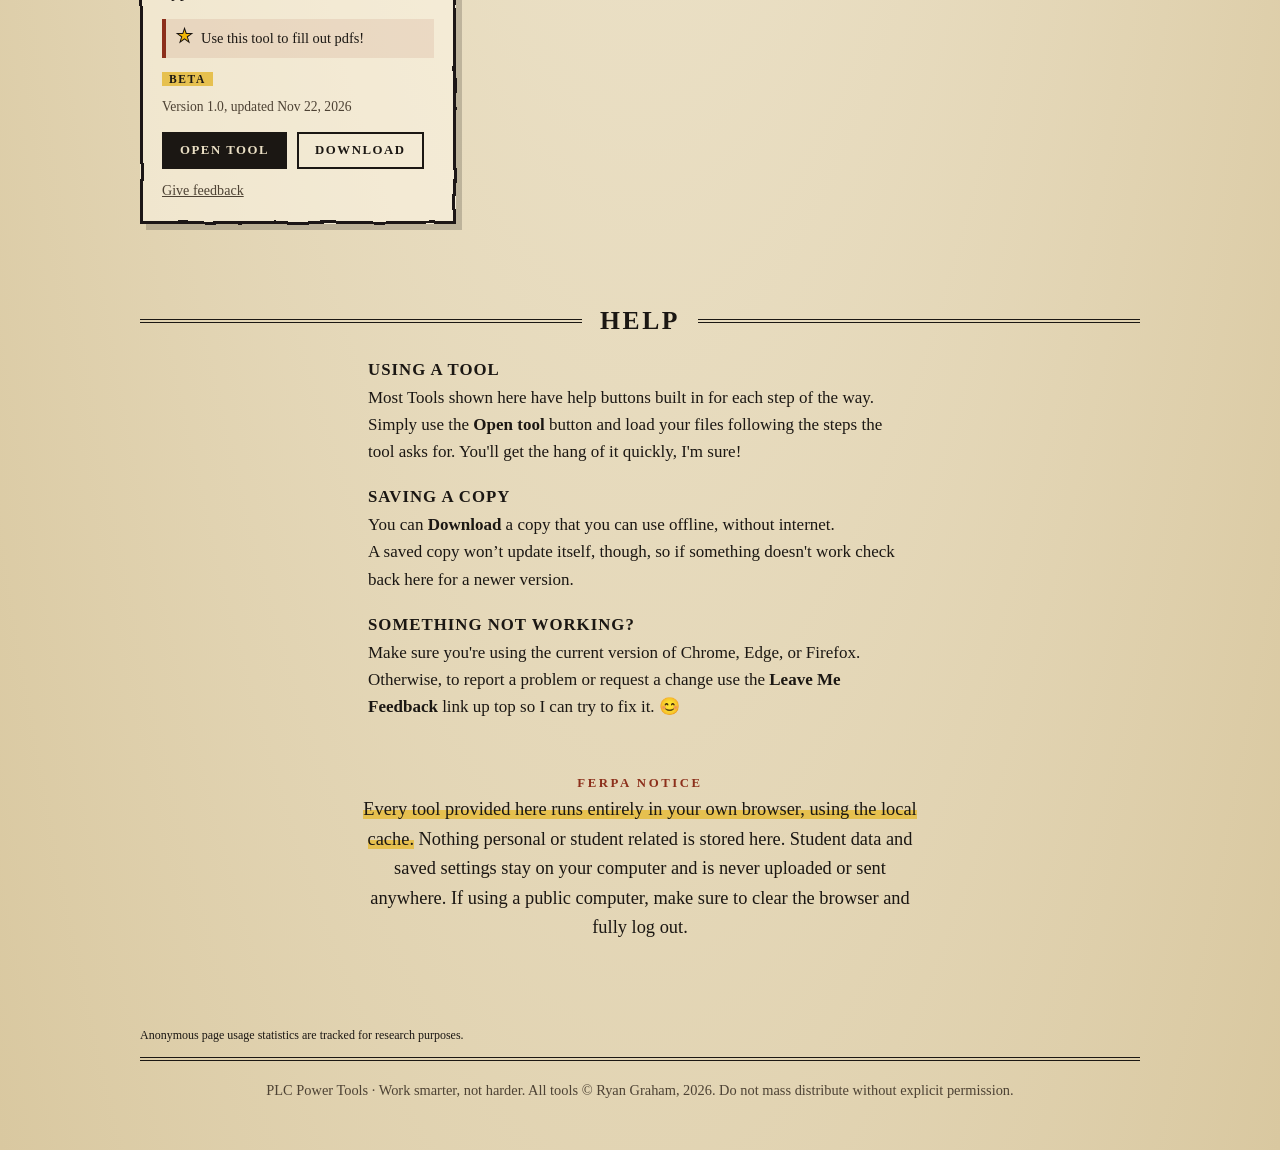
==== commit c53ea6e6: "Update FERPA notice and add usage statistics disclaimer Removed mention of anonymous usage statistic" ====
--- a/index.html
+++ b/index.html
@@ -82,7 +82,8 @@
   </section>
 
 
-  <p class="promise"><b>FERPA Notice</b><mark>Every tool provided here runs entirely in your own browser, using the local cache.</mark> Nothing personal or student related is stored here. Anonymous usage statistics are tracked for research purposes.<br> Student data and saved settings stay on your computer and is never uploaded or sent anywhere. If using a public computer, make sure to clear the browser and fully log out.</p>
+  <p class="promise"><b>FERPA Notice</b><mark>Every tool provided here runs entirely in your own browser, using the local cache.</mark> Nothing personal or student related is stored here. Student data and saved settings stay on your computer and is never uploaded or sent anywhere. If using a public computer, make sure to clear the browser and fully log out.</p> <br>
+  <p style="font-size: 12px;">Anonymous page usage statistics are tracked for research purposes.</p>
 
   <footer>PLC Power Tools &middot; Work smarter, not harder. All tools &copy; Ryan Graham, 2026. Do not mass distribute without explicit permission. </footer>
 </div>
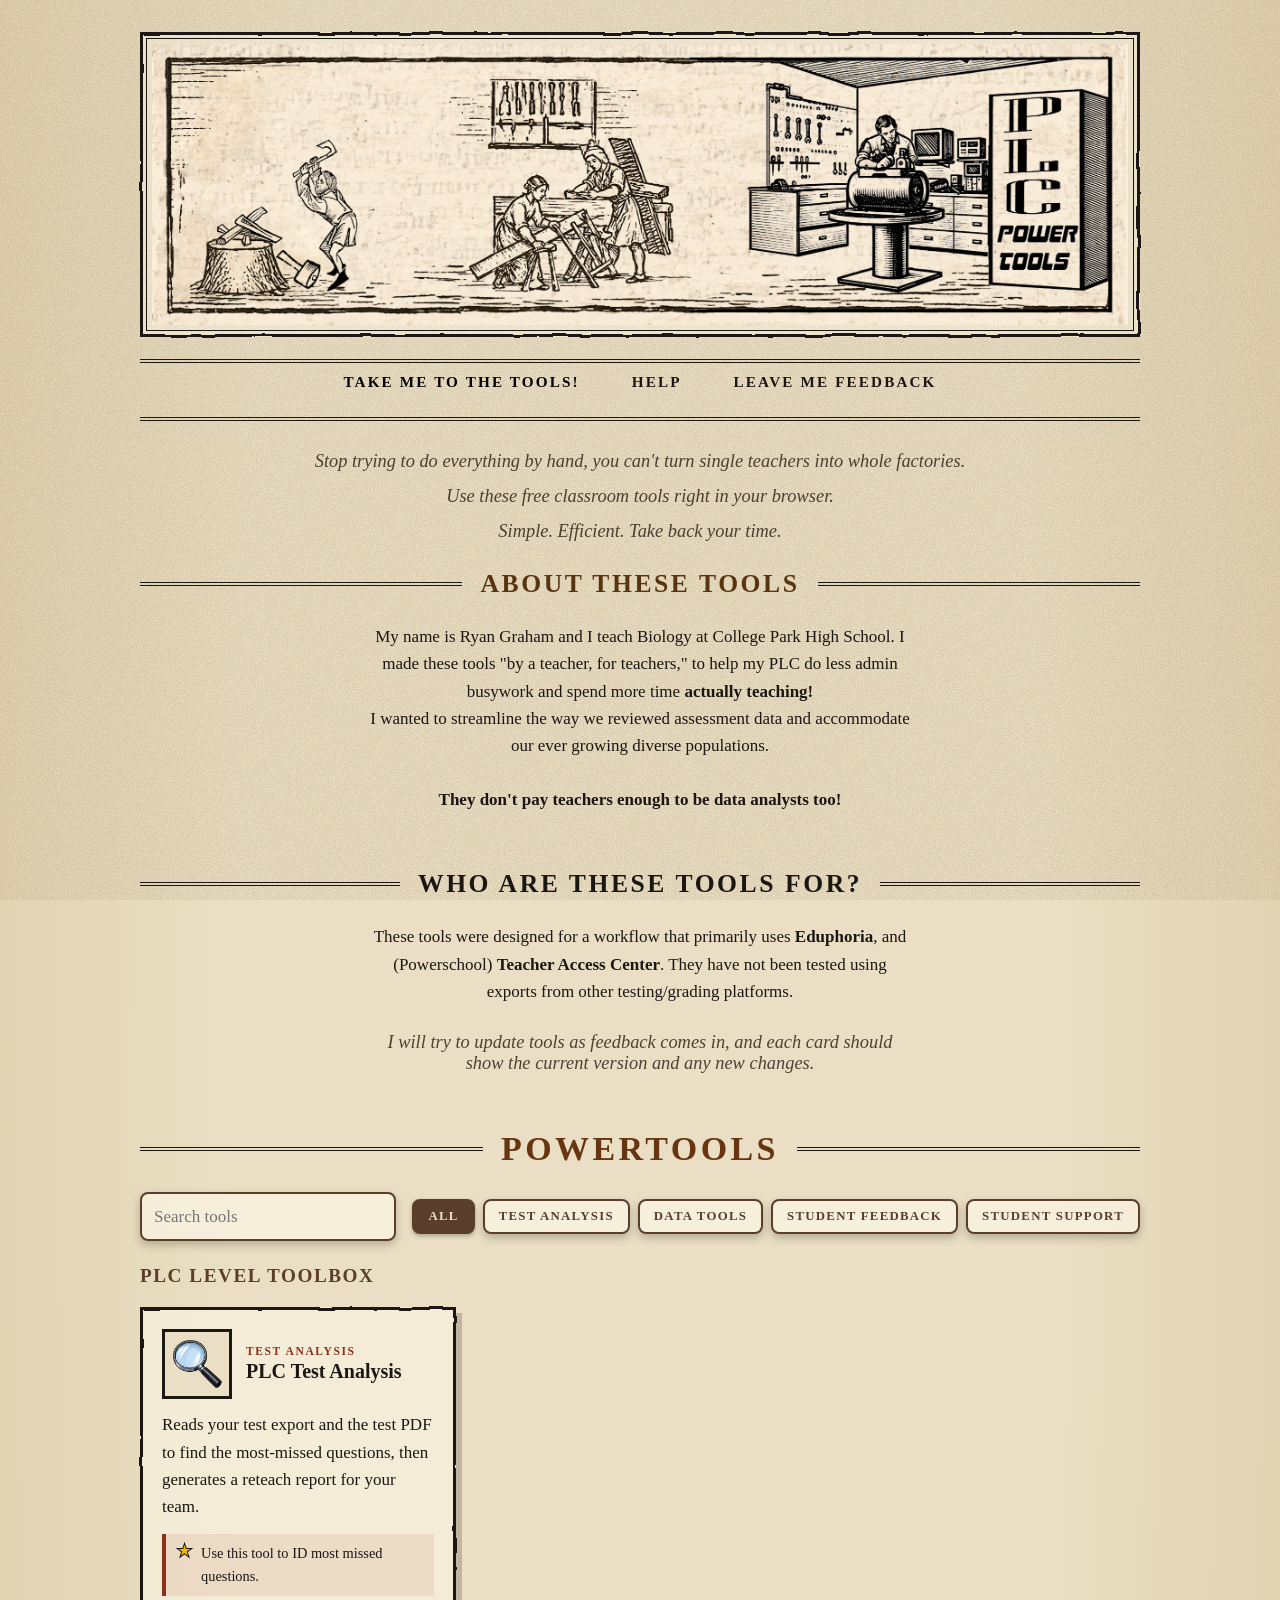
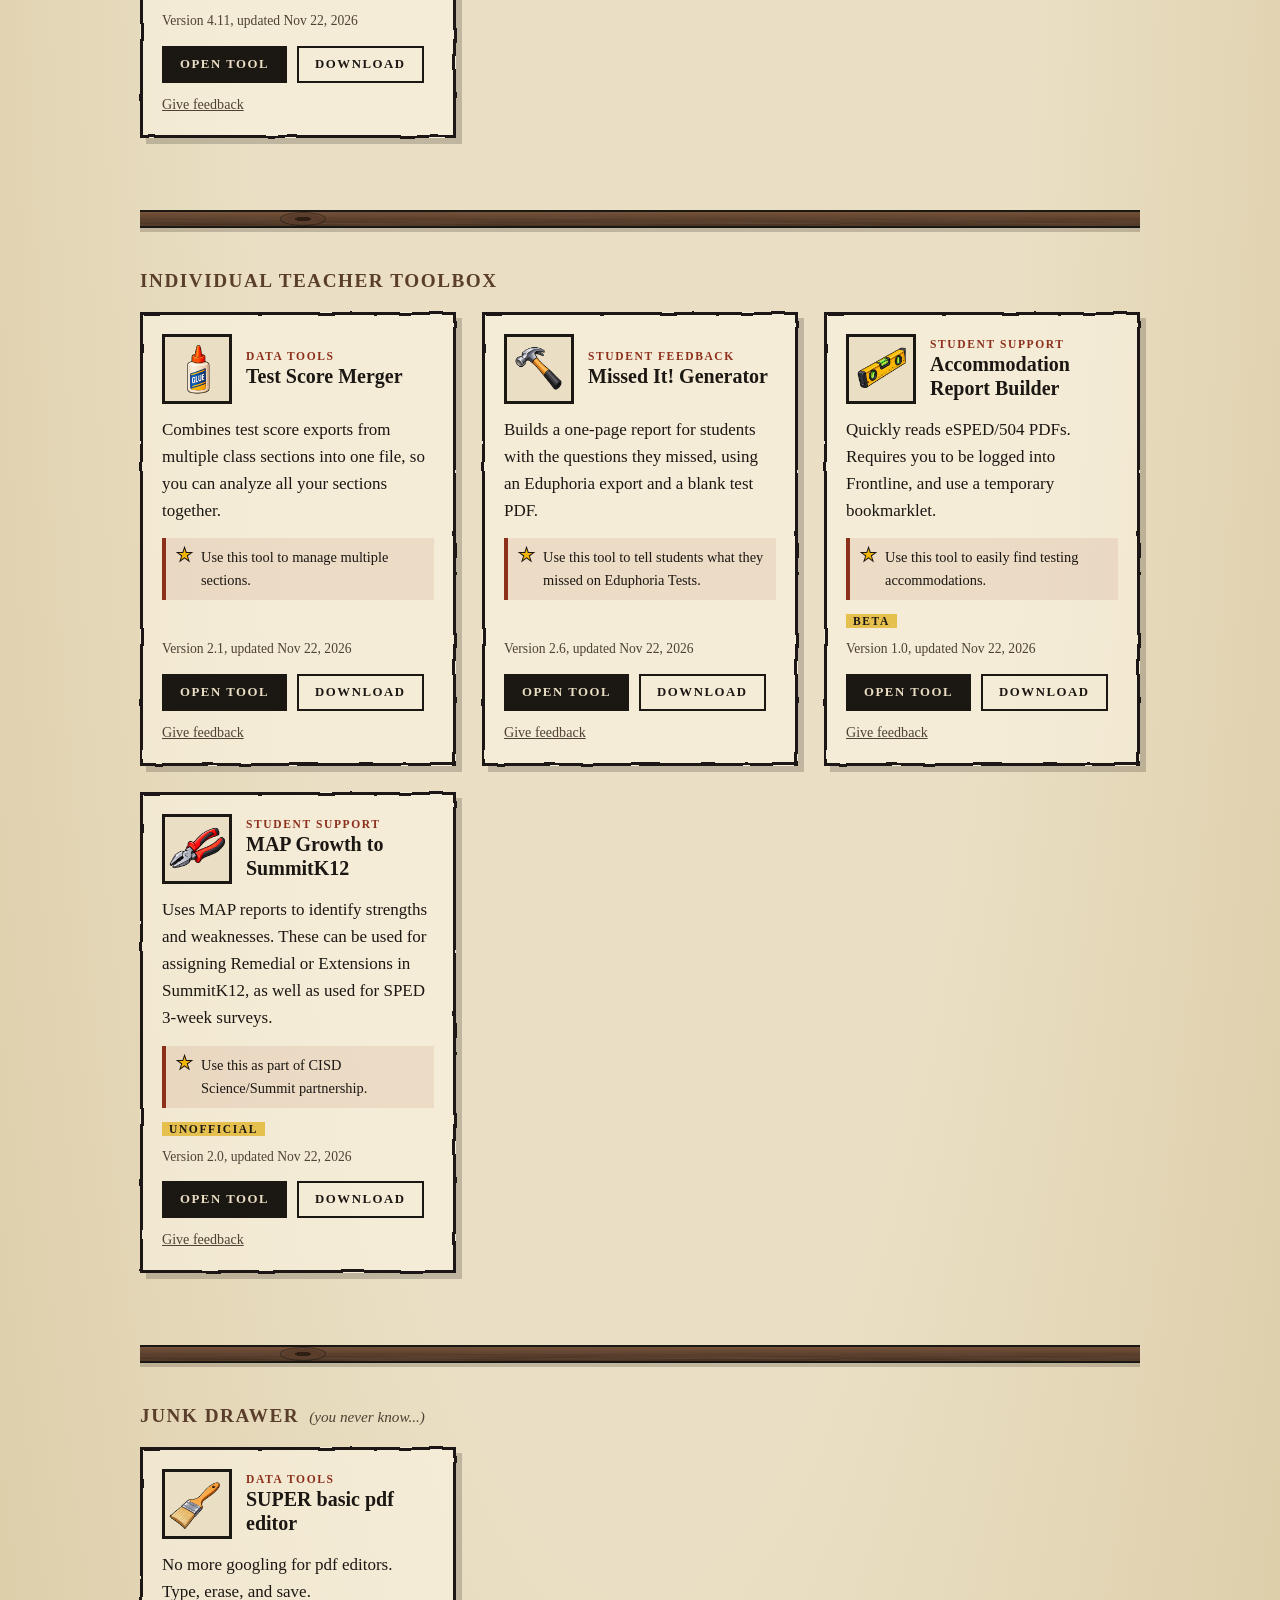
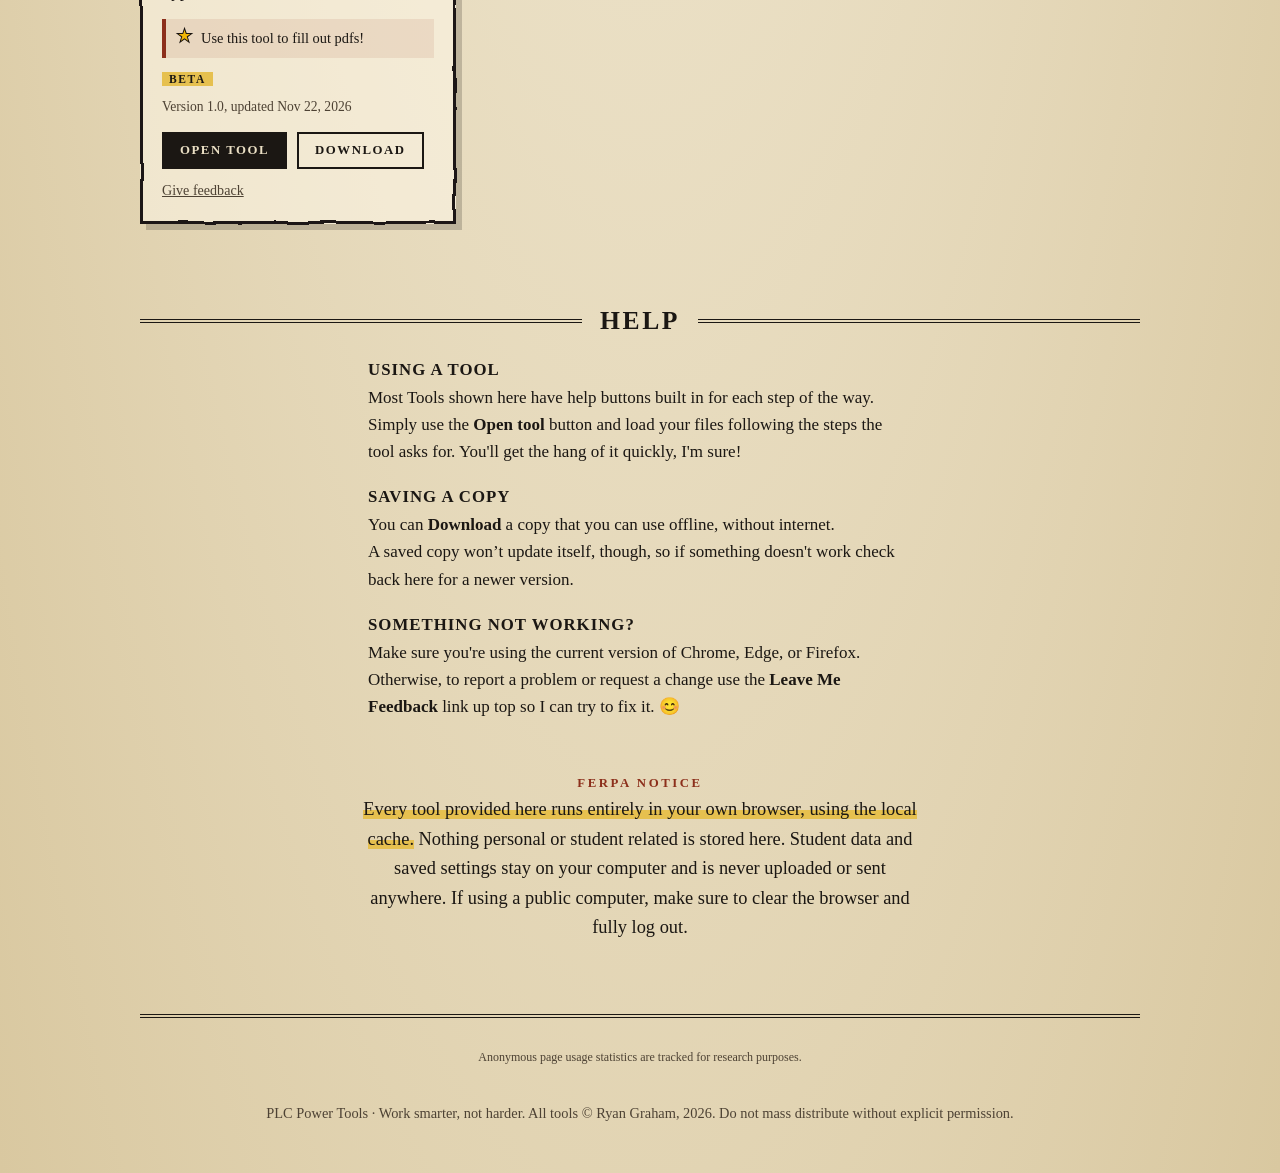
==== commit ec8619a9: "Refactor footer structure in index.html Moved anonymous usage statistics paragraph into footer." ====
--- a/index.html
+++ b/index.html
@@ -80,12 +80,8 @@
       <p>Make sure you're using the current version of Chrome, Edge, or Firefox. Otherwise, to report a problem or request a change use the <strong>Leave Me Feedback</strong> link up top so I can try to fix it. &#x1F60A;</p>
     </div>
   </section>
-
-
   <p class="promise"><b>FERPA Notice</b><mark>Every tool provided here runs entirely in your own browser, using the local cache.</mark> Nothing personal or student related is stored here. Student data and saved settings stay on your computer and is never uploaded or sent anywhere. If using a public computer, make sure to clear the browser and fully log out.</p> <br>
-  <p style="font-size: 12px;">Anonymous page usage statistics are tracked for research purposes.</p>
-
-  <footer>PLC Power Tools &middot; Work smarter, not harder. All tools &copy; Ryan Graham, 2026. Do not mass distribute without explicit permission. </footer>
+    <footer><p style="font-size: 12px;">Anonymous page usage statistics are tracked for research purposes.</p><br>PLC Power Tools &middot; Work smarter, not harder. All tools &copy; Ryan Graham, 2026. Do not mass distribute without explicit permission. </footer>
 </div>
 
 <script>
